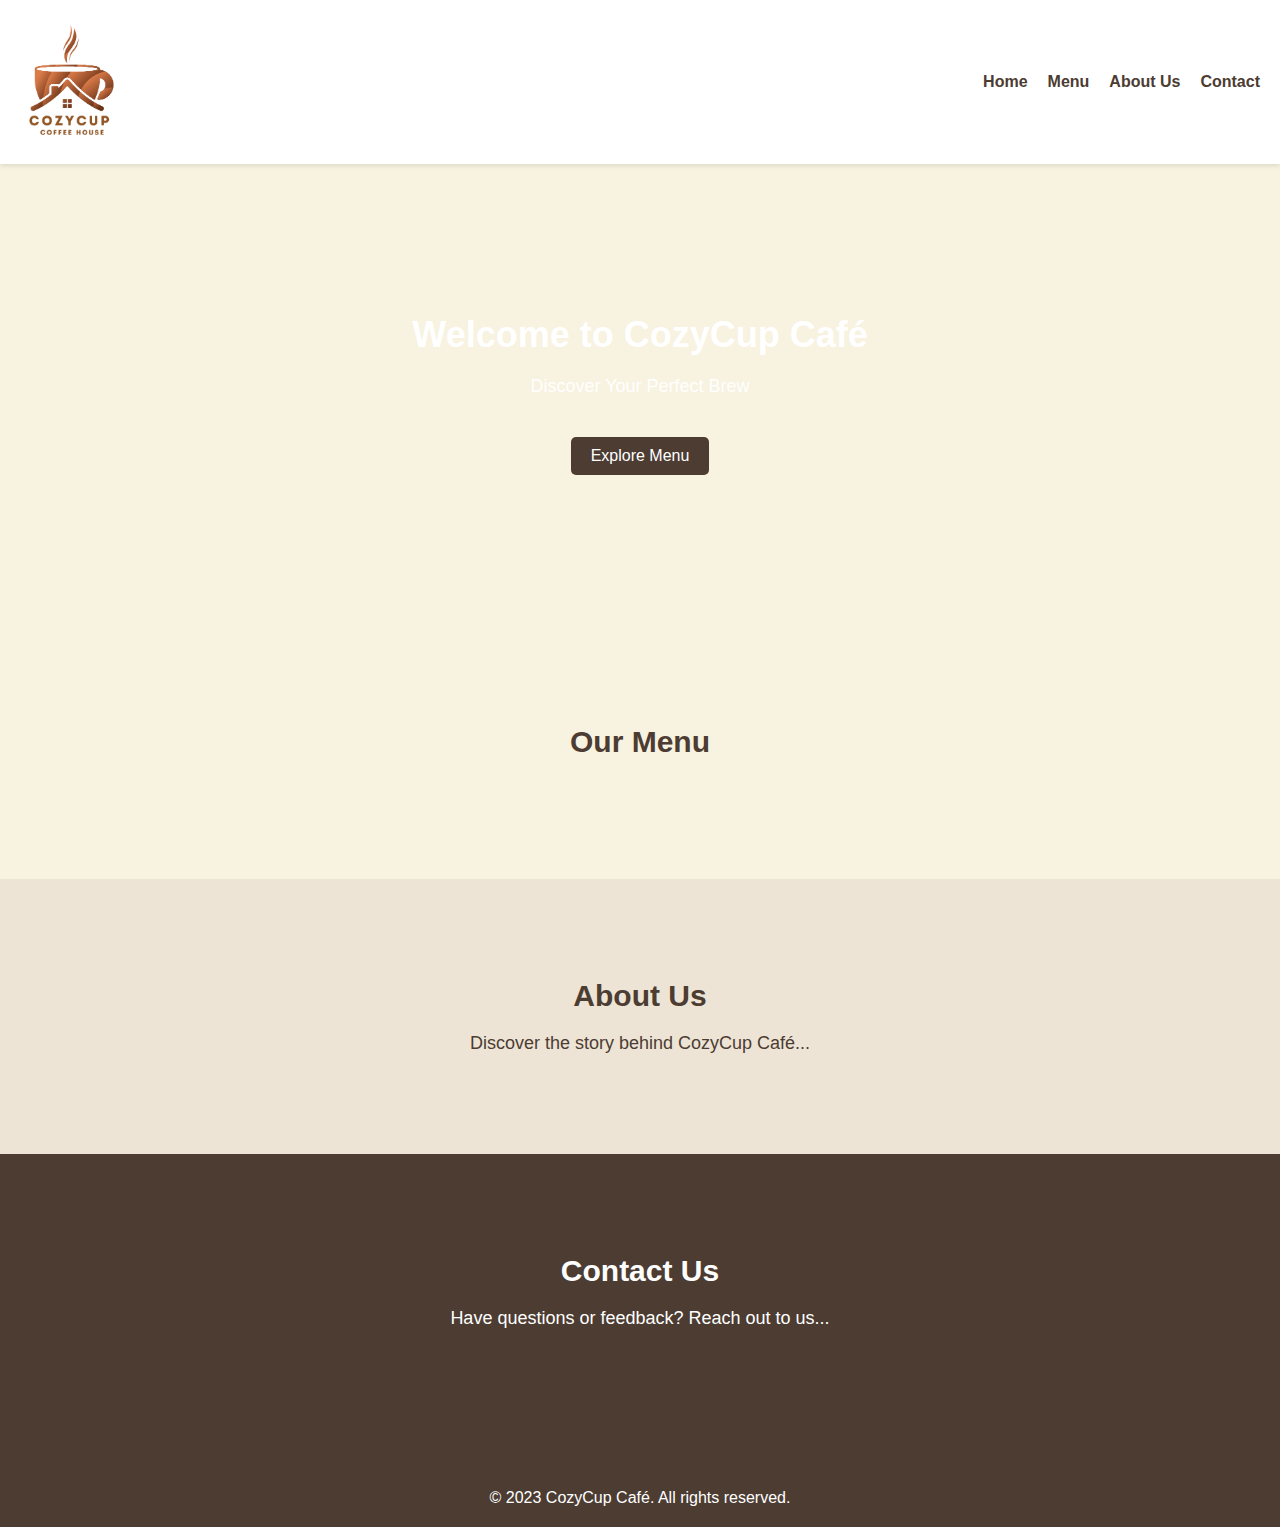
==== index.html @ 8c945443 "." ====
<!DOCTYPE html>
<html lang="en">
<head>
    <meta charset="UTF-8">
    <meta name="viewport" content="width=device-width, initial-scale=1.0">
    <link rel="stylesheet" href="css/styles.css">
    <title>CozyCup Café</title>
</head>
<body>
    <header>
        <nav>
            <div class="logo">
                <img src="img/logo.png" alt="CozyCup Café Logo">
            </div>
            <ul>
                <li><a href="#home">Home</a></li>
                <li><a href="#menu">Menu</a></li>
                <li><a href="#about">About Us</a></li>
                <li><a href="#contact">Contact</a></li>
            </ul>
        </nav>
    </header>

    <section id="home" class="hero">
        <h1>Welcome to CozyCup Café</h1>
        <p>Discover Your Perfect Brew</p>
        <a href="#menu" class="cta-button">Explore Menu</a>
    </section>

    <section id="menu" class="menu">
        <h2>Our Menu</h2>
        <!-- Add menu items here -->
    </section>

    <section id="about" class="about">
        <h2>About Us</h2>
        <p>Discover the story behind CozyCup Café...</p>
    </section>

    <section id="contact" class="contact">
        <h2>Contact Us</h2>
        <p>Have questions or feedback? Reach out to us...</p>
    </section>

    <footer>
        <p>&copy; 2023 CozyCup Café. All rights reserved.</p>
    </footer>
</body>
</html>
---- css/styles.css ----
/* Reset some default styles */
body, h1, h2, h3, p, ul, li {
    margin: 0;
    padding: 0;
}

body {
    font-family: Arial, sans-serif;
    background-color: #f8f2e0;
    color: #4c3c32;
}

header {
    background-color: #fff;
    box-shadow: 0 2px 5px rgba(0, 0, 0, 0.1);
    padding: 20px;
}

nav {
    display: flex;
    justify-content: space-between;
    align-items: center;
}

.logo img {
    max-width: 100px;
}

nav ul {
    list-style: none;
    display: flex;
    gap: 20px;
}

nav a {
    text-decoration: none;
    color: #4c3c32;
    font-weight: bold;
    transition: color 0.3s;
}

nav a:hover {
    color: #7e685b;
}

.hero {
    text-align: center;
    padding: 150px 0;
    background-image: url('hero-bg.jpg');
    background-size: cover;
    color: white;
}

.hero h1 {
    font-size: 36px;
    margin-bottom: 20px;
}

.hero p {
    font-size: 18px;
    margin-bottom: 40px;
}

.cta-button {
    display: inline-block;
    padding: 10px 20px;
    background-color: #4c3c32;
    color: white;
    text-decoration: none;
    border-radius: 5px;
}

.cta-button:hover {
    background-color: #7e685b;
}

.menu {
    padding: 100px 0;
    text-align: center;
}

.menu h2 {
    font-size: 30px;
    margin-bottom: 20px;
}

.about {
    padding: 100px 0;
    text-align: center;
    background-color: #ede4d6;
}

.about h2 {
    font-size: 30px;
    margin-bottom: 20px;
}

.about p {
    font-size: 18px;
    max-width: 800px;
    margin: 0 auto;
}

.contact {
    padding: 100px 0;
    text-align: center;
    background-color: #4c3c32;
    color: white;
}

.contact h2 {
    font-size: 30px;
    margin-bottom: 20px;
}

.contact p {
    font-size: 18px;
    margin-bottom: 40px;
}

footer {
    background-color: #4c3c32;
    color: white;
    text-align: center;
    padding: 20px 0;
}
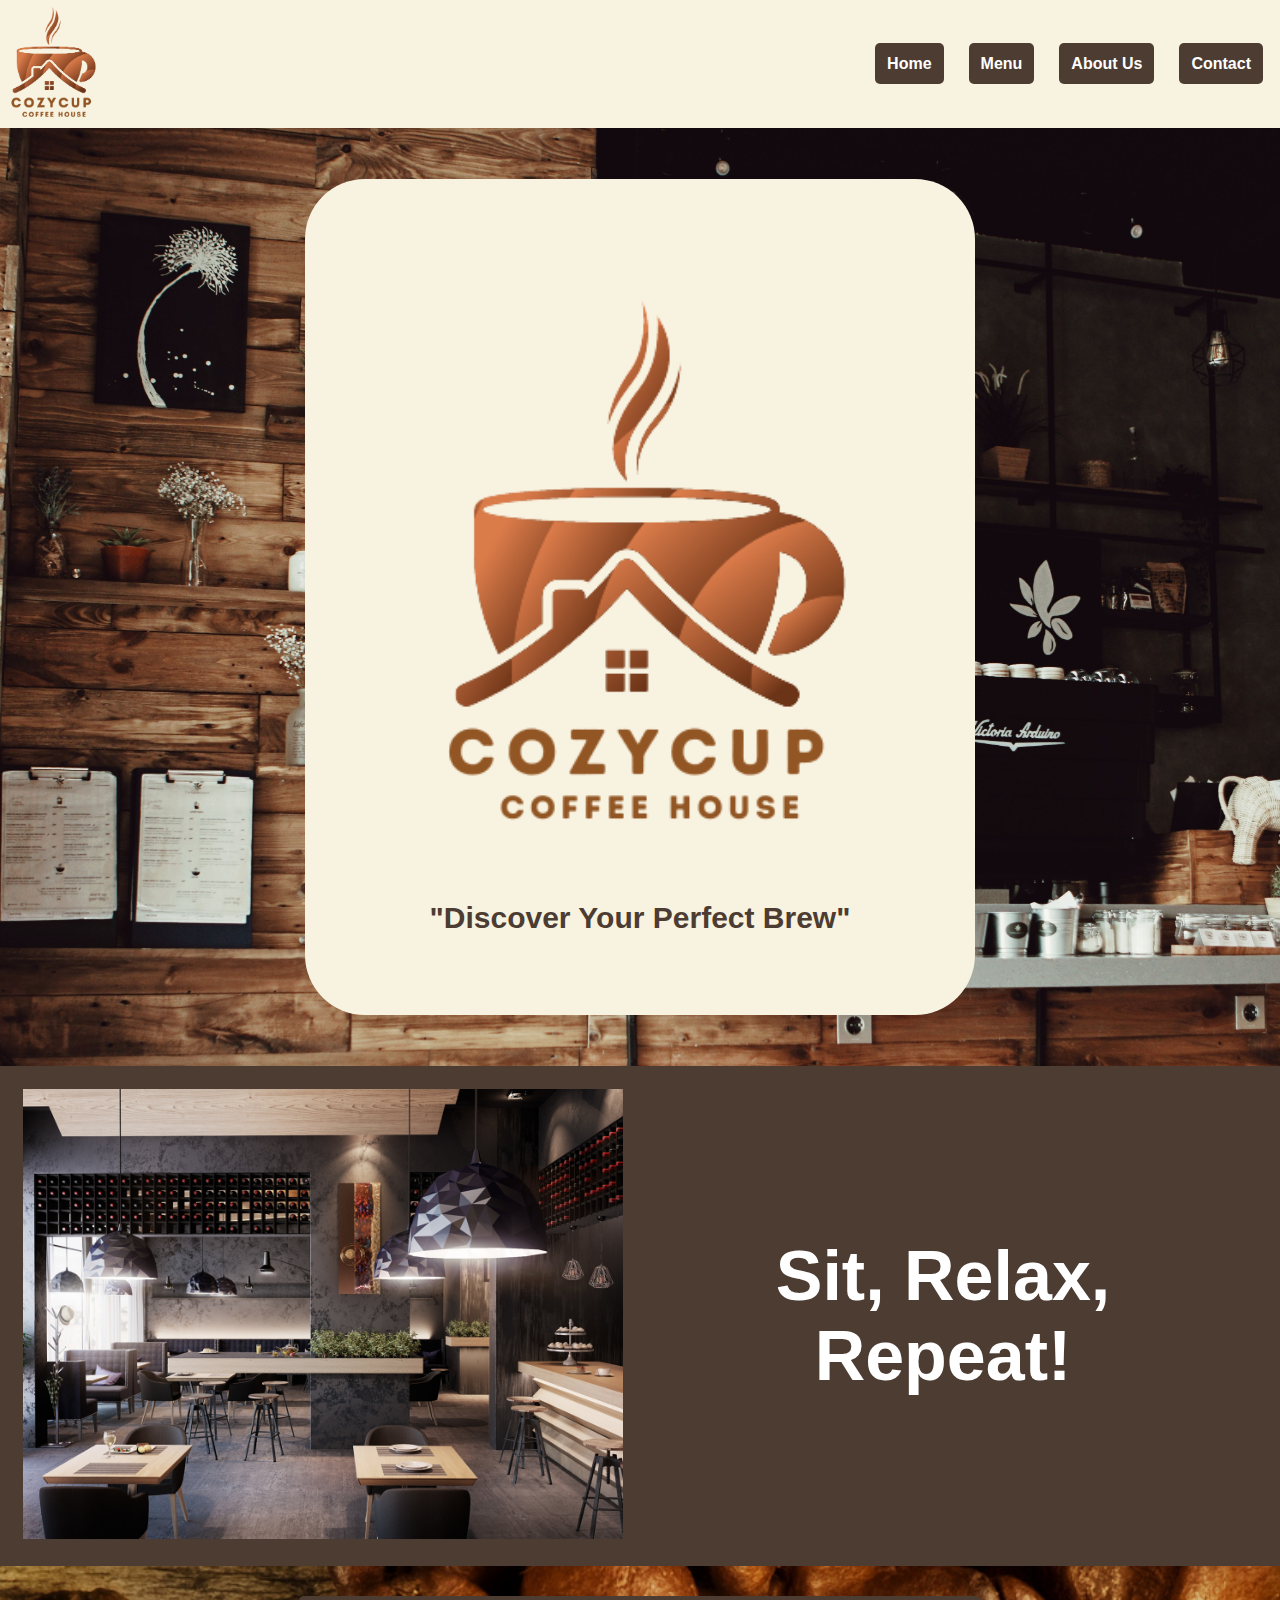
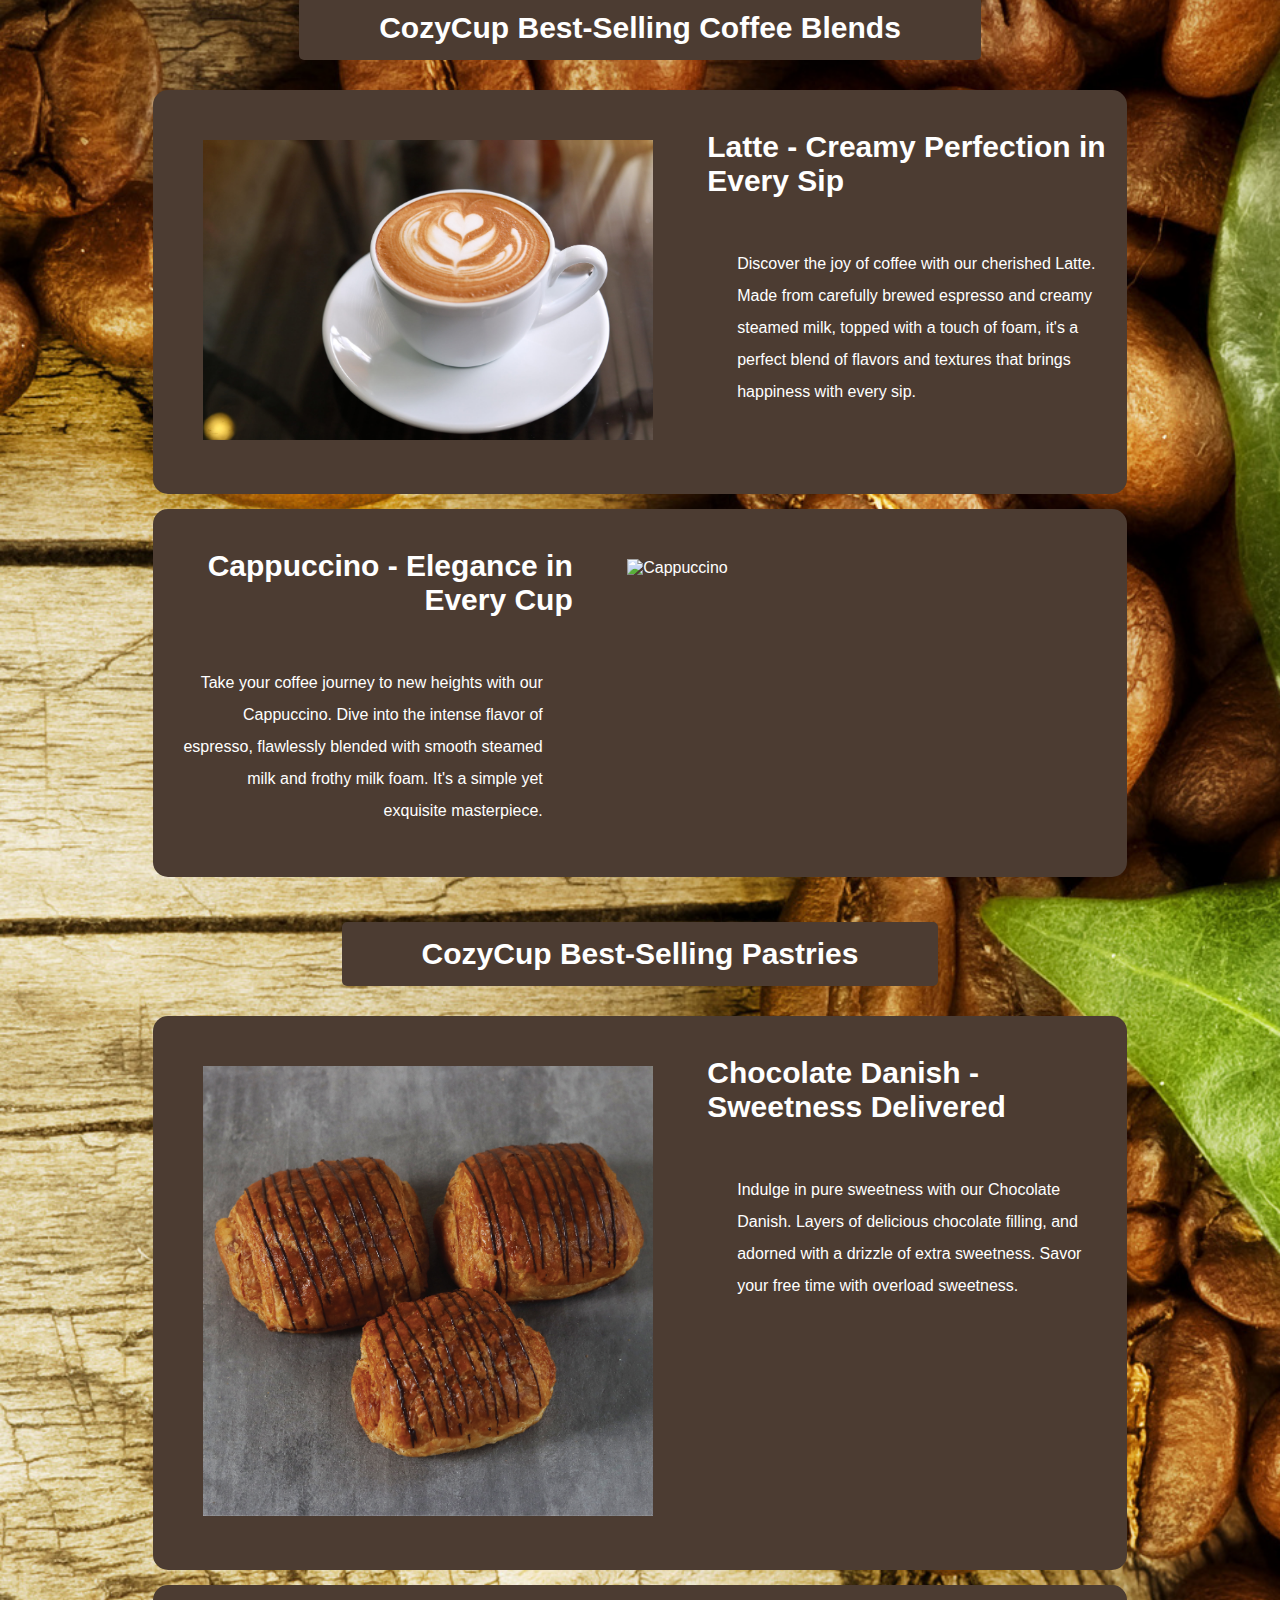
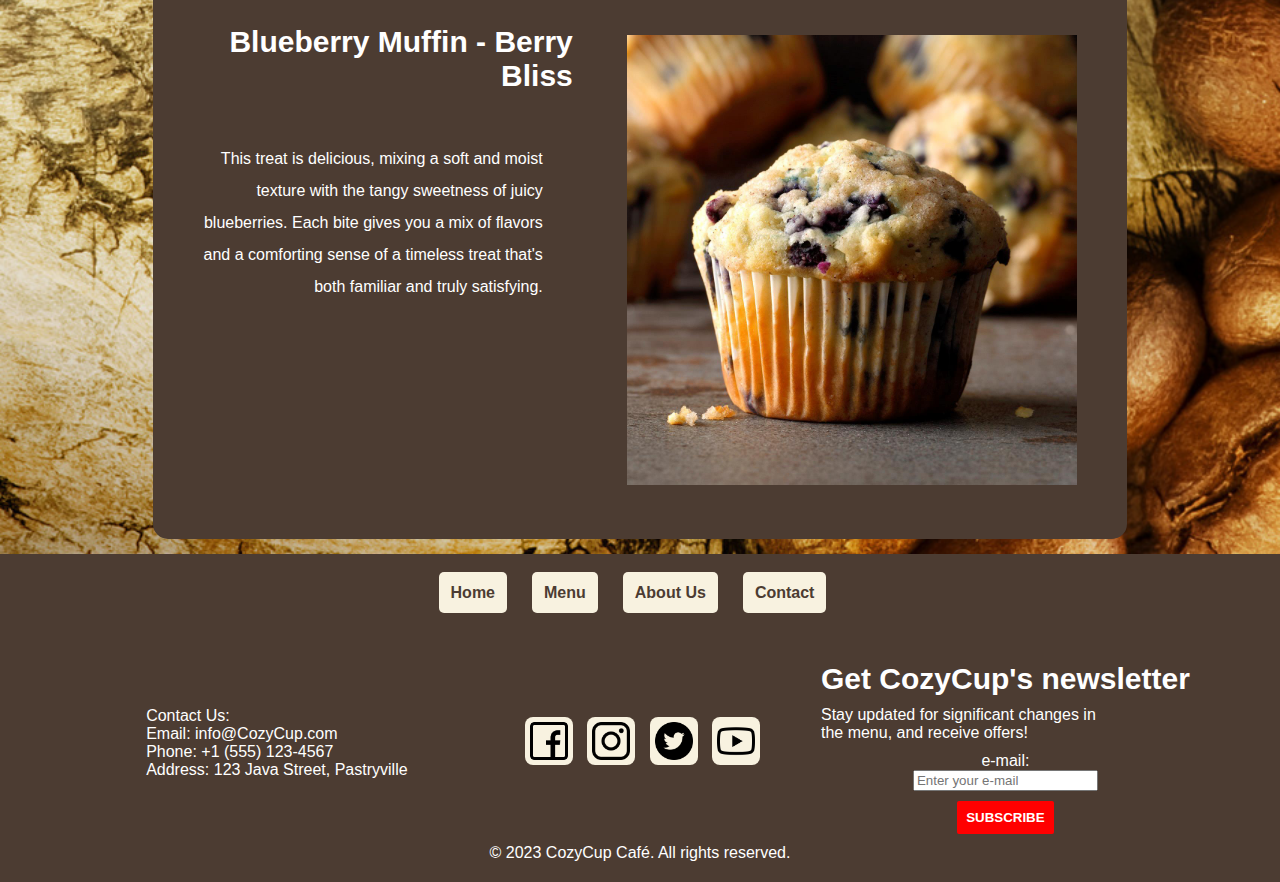
==== commit 18e45e72: "Added home, menu, some pngs,  and pages folder" ====
--- a/index.html
+++ b/index.html
@@ -14,36 +14,181 @@
             </div>
             <ul>
                 <li><a href="#home">Home</a></li>
-                <li><a href="#menu">Menu</a></li>
+                <li><a href="pages/menu.html">Menu</a></li>
                 <li><a href="#about">About Us</a></li>
                 <li><a href="#contact">Contact</a></li>
             </ul>
         </nav>
     </header>
 
-    <section id="home" class="hero">
-        <h1>Welcome to CozyCup Café</h1>
-        <p>Discover Your Perfect Brew</p>
-        <a href="#menu" class="cta-button">Explore Menu</a>
+    <section id="home" class="section-menu">
+        <div class="main-menu">
+            <h1><img src="img/logo.png" alt="CozyCup Café Logo" class="home-logo"></h1>
+            <p class="p1">"Discover Your Perfect Brew"</p>
+        </div>
     </section>
-
-    <section id="menu" class="menu">
-        <h2>Our Menu</h2>
-        <!-- Add menu items here -->
-    </section>
-
-    <section id="about" class="about">
-        <h2>About Us</h2>
-        <p>Discover the story behind CozyCup Café...</p>
-    </section>
-
-    <section id="contact" class="contact">
-        <h2>Contact Us</h2>
-        <p>Have questions or feedback? Reach out to us...</p>
-    </section>
+    <div class="between">
+        <p>
+            <img src="img/interior.jpeg" alt="interior" class="interior">
+        </p>
+        <p class="tagline">Sit, Relax, Repeat!</p>
+        <!--might add subheader-->
+    </div>
+    <div class="items-bg">
+        <div>
+            <h2>
+                <p>CozyCup Best-Selling Coffee Blends</p>
+            </h2>
+        </div>
+        <div class="main-items">
+            
+            <div class="item-frame">
+                <div class="lattepic">
+                    <img src="img/latte.jpeg" alt="latte" >
+                </div>
+                <div class="item-info">
+                    <div class="item-title">
+                        <p>Latte - Creamy Perfection in Every Sip</p>
+                    </div>
+                    <div class="item-desc">
+                        <p>
+                            Discover the joy of coffee with our cherished Latte. 
+                            Made from carefully brewed espresso and creamy steamed milk, 
+                            topped with a touch of foam, it's a perfect blend of flavors and 
+                            textures that brings happiness with every sip.
+                        </p>
+                    </div>
+                </div>
+            </div>
+        </div>
+    
+        <div class="main-items">
+            
+            <div class="item-frame">
+                
+                <div class="item-info">
+                    <div class="item-title2">
+                        <p>Cappuccino - Elegance in Every Cup</p>
+                    </div>
+                    <div class="item-desc2">
+                        <p>
+                            Take your coffee journey to new heights with our Cappuccino. 
+                            Dive into the intense flavor of espresso, 
+                            flawlessly blended with smooth steamed milk and frothy milk foam. 
+                            It's a simple yet exquisite masterpiece.
+                        </p>
+                    </div>
+                </div>
+                <div class="lattepic">
+                    <img src="img/Cappuccino.jpeg" alt="Cappuccino" >
+                </div>
+            </div>
+        </div>
+    
+        <div>
+            <h2>
+                <p>CozyCup Best-Selling Pastries</p>
+            </h2>
+        </div>
+    
+        <div class="main-items">
+            
+            <div class="item-frame">
+                <div class="lattepic">
+                    <img src="img/chocolate-danish.jpeg" alt="chocolate-danish" >
+                </div>
+                <div class="item-info">
+                    <div class="item-title">
+                        <p>Chocolate Danish - Sweetness Delivered</p>
+                    </div>
+                    <div class="item-desc">
+                        <p>
+                            Indulge in pure sweetness with our Chocolate Danish.
+                            Layers of delicious chocolate
+                            filling, and adorned with a drizzle of extra sweetness.
+                            Savor your free time with overload sweetness.
+                        </p>
+                    </div>
+                </div>
+            </div>
+        </div>
+    
+        <div class="main-items">
+            
+            <div class="item-frame">
+                
+                <div class="item-info">
+                    <div class="item-title2">
+                        <p>Blueberry Muffin - Berry Bliss</p>
+                    </div>
+                    <div class="item-desc2">
+                        <p>
+                            This treat is delicious, mixing a soft and moist texture with the tangy 
+                            sweetness of juicy blueberries. Each bite gives you a mix of flavors 
+                            and a comforting sense of a timeless treat that's both familiar and 
+                            truly satisfying.
+                        </p>
+                    </div>
+                </div>
+                <div class="lattepic">
+                    <img src="img/blueberry-muffin.jpeg" alt="blueberry-muffin" >
+                </div>
+            </div>
+        </div>
+    
+        <div class="discover-out"> <!--duct tape for footer and item-menu lol-->
+        </div>
+    </div>
+    
+    <!--https://www.nicepng.com/png/detail/436-4367879_pop-up-form-email-newsletter-sign-up-subscribe.png-->
 
     <footer>
+        <ul class="footer-nav">
+            <li><a href="#home">Home</a></li>
+            <li><a href="pages/menu.html">Menu</a></li>
+            <li><a href="#about">About Us</a></li>
+            <li><a href="#contact">Contact</a></li>
+        </ul>
+        <div class="footer-details">
+            
+            <div class="social-info">
+                <p>Contact Us:</p>
+                <p>Email: info@CozyCup.com</p>
+                <p>Phone: +1 (555) 123-4567</p>
+                <p>Address: 123 Java Street, Pastryville</p>
+            </div>
+            <div class="social-icons">
+                <a href="https://www.facebook.com" target="_blank">
+                    <img src="img/facebook.png" alt="social-icon">
+                </a>
+                <a href="https://www.instagram.com" target="_blank">
+                    <img src="img/instagram.png" alt="social-icon">
+                </a>
+                <a href="https://www.twitter.com" target="_blank">
+                    <img src="img/twitter.png" alt="social-icon">
+                </a>
+                <a href="https://www.youtube.com" target="_blank">
+                    <img src="img/youtube.png" alt="social-icon">
+                </a>
+            </div>
+            <div class="social-form">
+                <div class="social-title">
+                    <p>Get CozyCup's newsletter</p>
+                </div>
+                <div class="social-desc">
+                    <p>Stay updated for significant changes in the menu, and receive offers!</p>
+                </div>
+                <div class="social-email">
+                    <p>e-mail:</p>
+                    <input type="email" name="email" placeholder="Enter your e-mail">
+                </div>
+                <div class="social-button">
+                    <button>SUBSCRIBE</button>
+                </div>
+            </div>
+        </div>
         <p>&copy; 2023 CozyCup Café. All rights reserved.</p>
     </footer>
+    
 </body>
 </html>
--- a/css/styles.css
+++ b/css/styles.css
@@ -4,6 +4,7 @@
     padding: 0;
 }
 
+/* ---Overalls--- */
 body {
     font-family: Arial, sans-serif;
     background-color: #f8f2e0;
@@ -11,11 +12,13 @@
 }
 
 header {
-    background-color: #fff;
+    background-color: #f8f2e0;
     box-shadow: 0 2px 5px rgba(0, 0, 0, 0.1);
-    padding: 20px;
-}
-
+    padding: 2px;
+}
+/* ---Overalls--- */
+
+/* ---Main-Header--- */
 nav {
     display: flex;
     justify-content: space-between;
@@ -29,94 +32,204 @@
 nav ul {
     list-style: none;
     display: flex;
-    gap: 20px;
+    gap: 10px;
 }
 
 nav a {
     text-decoration: none;
-    color: #4c3c32;
-    font-weight: bold;
-    transition: color 0.3s;
+    color: white;
+    font-weight: bold;
+    transition: opacity 0.15s;
+    padding: 12px;
+    background-color: #4c3c32;
+    border-radius: 5px;
+    margin-right: 15px;
 }
 
 nav a:hover {
-    color: #7e685b;
-}
-
-.hero {
-    text-align: center;
-    padding: 150px 0;
-    background-image: url('hero-bg.jpg');
-    background-size: cover;
-    color: white;
-}
-
-.hero h1 {
+    opacity: 0.9;
+}
+
+nav a:active{
+    opacity: 0.5;
+}
+/* ---Main-Header--- */
+
+/* ---Main-Menu--- */
+.section-menu{
+    background-image: url('../img/main-menu.jpeg');
+    background-size: cover;
+    background-repeat: no-repeat;
+    background-position: center center;
+    background-size: cover;
+    padding: 1px;
+    display: flex;
+    justify-content: center;
+}
+
+.main-menu{
+    display: inline-block;
+    padding: 50px;
+    margin: 50px;
+    background-color: #f8f2e0;
+    border-radius: 60px;
+    
+}
+
+.home-logo {
+    display: inline-block;
     font-size: 36px;
-    margin-bottom: 20px;
-}
-
-.hero p {
-    font-size: 18px;
-    margin-bottom: 40px;
-}
-
-.cta-button {
-    display: inline-block;
-    padding: 10px 20px;
-    background-color: #4c3c32;
-    color: white;
+    color: #4c3c32;
+    width: 470px;
+    height: auto;
+    padding: 50px;
+}
+
+.p1 {
+    font-weight: bold;
+    font-size: 30px;
+    color: #4c3c32;
+    text-align: center;
+    padding-bottom: 30px;
+}
+/* ---Main-Menu--- */
+
+/* ---Menu-between--- */
+.between{
+    display: flex;
+    padding: 20px;
+    box-shadow: 0 2px 5px rgba(0, 0, 0, 0.1);
+    background-color: #4c3c32;
+    justify-content: center;
+    align-items: center;
+}
+.interior{
+    width: 600px;
+    height: auto;
+    border-style: solid;
+    border-color: #4c3c32;
+}
+
+.tagline{
+    text-align: center;
+    font-weight: bold;
+    font-size: 70px;
+    color: white;
+    margin: 100px;
+}
+/* ---Menu-between--- */
+
+/* ---popular-items--- */
+.items-bg{
+    background-image: url('../img/items-bg.jpeg');
+    background-size: cover;
+    background-repeat: no-repeat;
+    background-position: center center;
+    background-size: cover;
+}
+.main-items{
+    display: flex;
+    justify-content: center;
+    align-items: center;
+    margin-bottom: 15px;
+}
+h2{
+    text-align: center;
+    font-size: 30px;
+    padding: 30px;
+}
+h2 p{
+    display: inline-block;
+    color: white;
+    background-color: #4c3c32;
+    border-radius: 5px;
+    padding: 15px 80px;
+}
+
+.item-frame{
+    display: inline-block;
+    background-color: #4c3c32;
+    border-radius: 15px;
+    color: white;
+}
+.lattepic{
+    display: inline-block;
+    width: 450px;
+    margin: 50px;
+}
+.lattepic img{
+    width: 100%;
+}
+.item-info{
+    display: inline-block;
+    width: 420px;
+    vertical-align: top;
+}
+
+.item-title{
+    font-weight: bold;
+    font-size: 30px;
+    margin: 40px 0px;
+    
+}
+.item-desc{
+    margin: 50px 30px;
+    line-height: 2;
+}
+
+.item-title2{
+    font-weight: bold;
+    font-size: 30px;
+    margin: 40px 0px;
+    text-align: right;
+}
+.item-desc2{
+    margin: 50px 30px;
+    line-height: 2;
+    text-align: right;
+}
+/* ---popular-items--- */
+
+/* ---discover--- */
+.discover-in{
+    display: flex;
+    justify-content: center;
+    align-items: center;
+    margin: 20px;
+    padding: 20px;
+    background-color: #4c3c32;
+    color: white;
+    border-radius: 5px;
+}
+.discover-out{
+    display: flex;
+    justify-content: center;
+}
+.discover-text{
+    font-weight: bold;
+    margin: 2px;
+    font-size: 30px;
+}
+
+.discover-button {
+    padding: 10px;
+    color: #4c3c32;
     text-decoration: none;
     border-radius: 5px;
-}
-
-.cta-button:hover {
-    background-color: #7e685b;
-}
-
-.menu {
-    padding: 100px 0;
-    text-align: center;
-}
-
-.menu h2 {
-    font-size: 30px;
-    margin-bottom: 20px;
-}
-
-.about {
-    padding: 100px 0;
-    text-align: center;
-    background-color: #ede4d6;
-}
-
-.about h2 {
-    font-size: 30px;
-    margin-bottom: 20px;
-}
-
-.about p {
-    font-size: 18px;
-    max-width: 800px;
-    margin: 0 auto;
-}
-
-.contact {
-    padding: 100px 0;
-    text-align: center;
-    background-color: #4c3c32;
-    color: white;
-}
-
-.contact h2 {
-    font-size: 30px;
-    margin-bottom: 20px;
-}
-
-.contact p {
-    font-size: 18px;
-    margin-bottom: 40px;
-}
+    transition: opacity 0.15s;
+    background-color: #f8f2e0;
+}
+
+
+
+.discover-button:hover {
+    opacity: 0.8;
+}
+.discover-button:active{
+    opacity: 0.5;
+}
+
+/* ---discover--- */
 
 footer {
     background-color: #4c3c32;
@@ -124,3 +237,139 @@
     text-align: center;
     padding: 20px 0;
 }
+
+.footer-nav{
+    list-style: none;
+    display: flex;
+    gap: 10px;
+    justify-content: center;
+    padding: 10px;
+    margin-bottom: 30px;
+}
+.footer-nav a {
+    text-decoration: none;
+    color: #4c3c32;
+    font-weight: bold;
+    transition: opacity 0.15s;
+    padding: 12px;
+    background-color: #f8f2e0;
+    border-radius: 5px;
+    margin-right: 15px;
+}
+
+.footer-details{
+    display: flex;
+    align-items: center;
+    justify-content: center;
+
+}
+.social-info{
+    text-align: left;
+    margin: 0px 56px;
+}
+.social-icons{
+    justify-content: center;
+    margin: 0px 56px;
+}
+.social-icons a{
+    text-decoration: none;
+}
+.social-icons img{
+    margin: 5px;
+    background-color: #f8f2e0;
+    padding: 5px;
+    height: auto;
+    width: 38px;
+    border-radius: 8px;
+    transition: opacity 0.15s;
+}
+.social-icons img:hover{
+    opacity: 0.8;
+}
+.social-icons img:active{
+    opacity: 0.5;
+}
+.social-form{
+    margin: 10px 0px;
+}
+
+.social-title{
+    margin: 10px 0px;
+    font-size: 30px;
+    font-weight: bold;
+}
+.social-desc{
+    margin: 10px 0px;
+    width: 300px;
+    text-align: left;
+}
+.social-email{
+    margin: 10px 0px;
+}
+.social-button button{
+    background-color: red;
+    border-style: none;
+    color: white;
+    padding: 9px;
+    font-weight: bold;
+    border-radius: 2px;
+    transition: opacity 0.13s;
+}
+.social-button button:hover{
+    opacity: 0.8;
+}
+.social-button button:active{
+    opacity: 0.5;
+}
+
+
+/* --> menu.html STYLES <--*/
+
+.menu-page-bg{
+    background-image: url('../img/main-menu.jpeg');
+    background-size: cover;
+    background-repeat: no-repeat;
+    background-position: center center;
+    background-size: cover;
+    justify-content: center;
+    display: flex;
+}
+
+.menu-page-pad{
+    color: white;
+    background-color: #4c3c32;
+    padding: 40px 0px;
+    margin: 70px 0px; /* island menu margin between footer/header */
+    border-radius: 10px;
+}
+
+.menu-page-title{
+    margin: 50px;
+    text-align: center;
+    font-weight: bold;
+    font-size: 50px;
+    background-color: #3d3028;
+    border-radius: 4px;
+    padding: 8px;
+}
+
+.menu-page-list{
+    display: flex;
+    justify-content: center;
+}
+.menu-page-item{
+    margin: 30px 50px;
+    width: 400px;
+    background-color: #3d3028;
+    padding: 30px;
+}
+
+.menu-item-title{
+    font-weight: bold;
+    font-size: 20px;
+}
+
+
+.menu-page-list p{
+    padding: 10px;
+}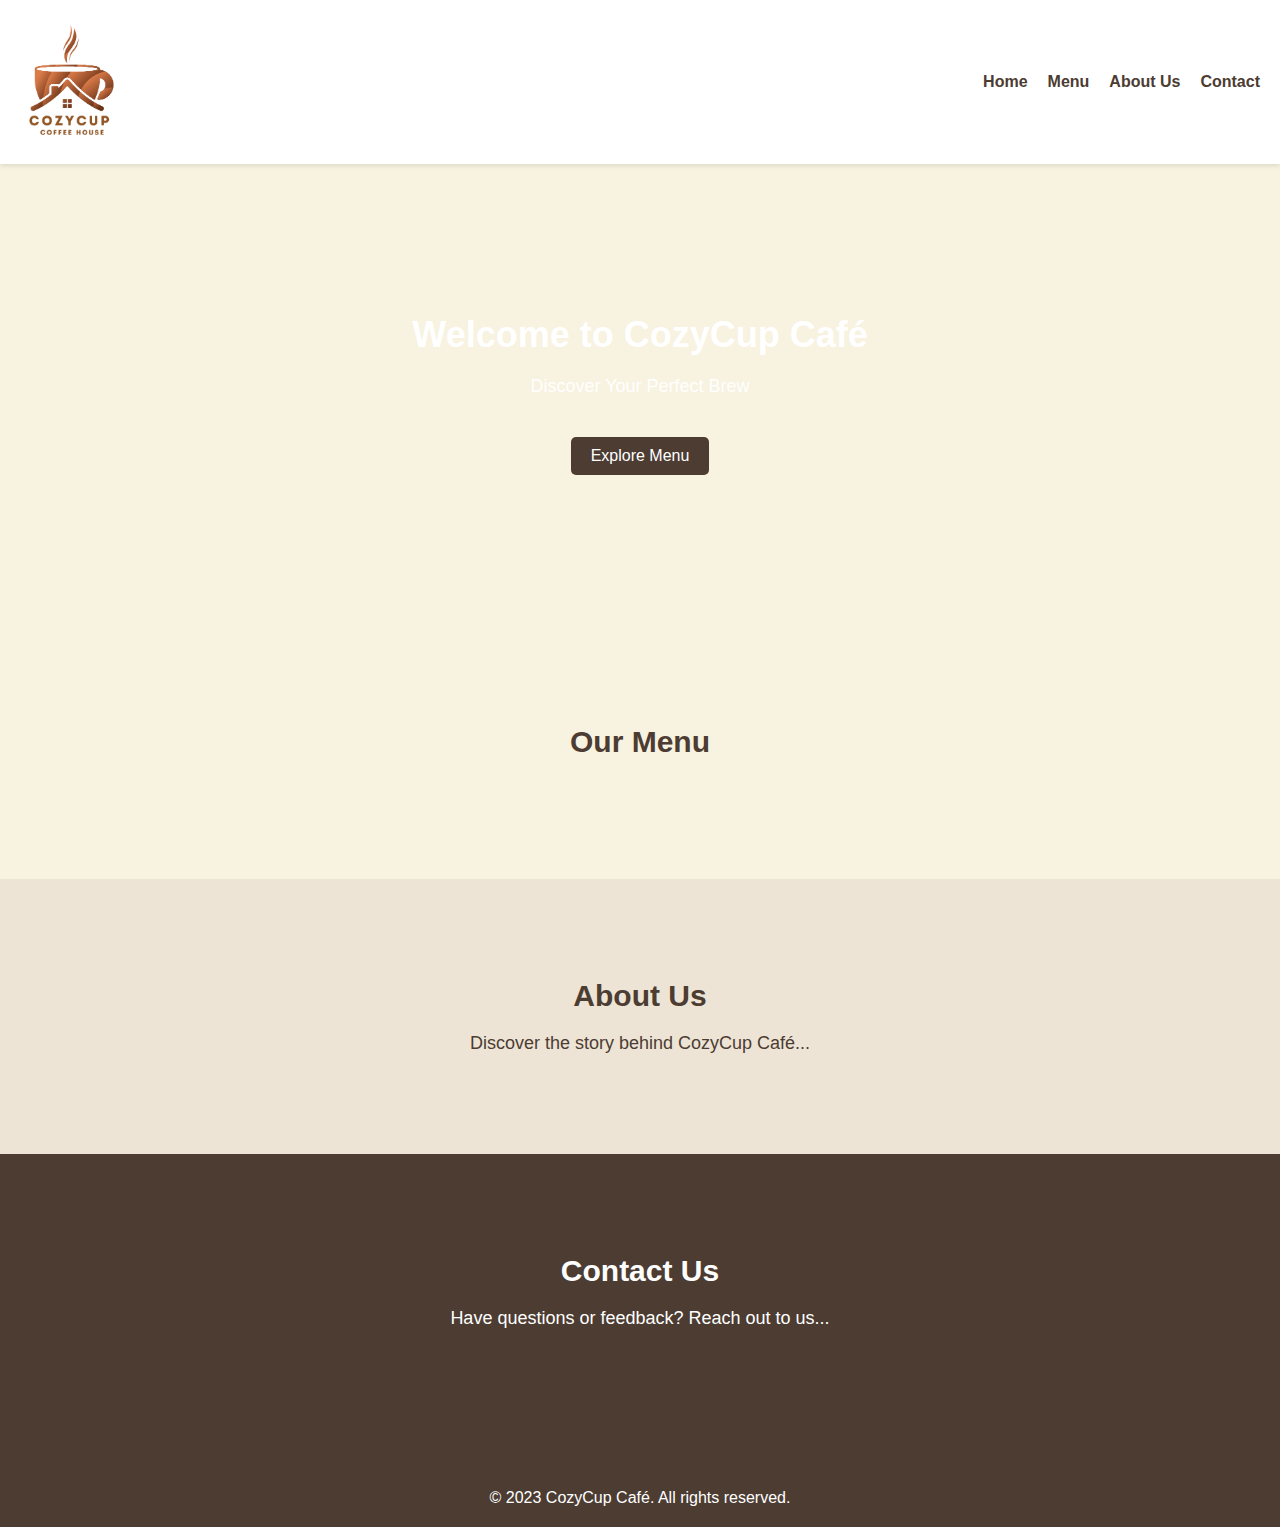
==== commit 6a1a205c: "update" ====
--- a/index.html
+++ b/index.html
@@ -14,181 +14,36 @@
             </div>
             <ul>
                 <li><a href="#home">Home</a></li>
-                <li><a href="pages/menu.html">Menu</a></li>
-                <li><a href="#about">About Us</a></li>
-                <li><a href="#contact">Contact</a></li>
+                <li><a href="#menu">Menu</a></li>
+                <li><a href="aboutus.html">About Us</a></li>
+                <li><a href="contact.html">Contact</a></li>
             </ul>
         </nav>
     </header>
 
-    <section id="home" class="section-menu">
-        <div class="main-menu">
-            <h1><img src="img/logo.png" alt="CozyCup Café Logo" class="home-logo"></h1>
-            <p class="p1">"Discover Your Perfect Brew"</p>
-        </div>
+    <section id="home" class="hero">
+        <h1>Welcome to CozyCup Café</h1>
+        <p>Discover Your Perfect Brew</p>
+        <a href="#menu" class="cta-button">Explore Menu</a>
     </section>
-    <div class="between">
-        <p>
-            <img src="img/interior.jpeg" alt="interior" class="interior">
-        </p>
-        <p class="tagline">Sit, Relax, Repeat!</p>
-        <!--might add subheader-->
-    </div>
-    <div class="items-bg">
-        <div>
-            <h2>
-                <p>CozyCup Best-Selling Coffee Blends</p>
-            </h2>
-        </div>
-        <div class="main-items">
-            
-            <div class="item-frame">
-                <div class="lattepic">
-                    <img src="img/latte.jpeg" alt="latte" >
-                </div>
-                <div class="item-info">
-                    <div class="item-title">
-                        <p>Latte - Creamy Perfection in Every Sip</p>
-                    </div>
-                    <div class="item-desc">
-                        <p>
-                            Discover the joy of coffee with our cherished Latte. 
-                            Made from carefully brewed espresso and creamy steamed milk, 
-                            topped with a touch of foam, it's a perfect blend of flavors and 
-                            textures that brings happiness with every sip.
-                        </p>
-                    </div>
-                </div>
-            </div>
-        </div>
-    
-        <div class="main-items">
-            
-            <div class="item-frame">
-                
-                <div class="item-info">
-                    <div class="item-title2">
-                        <p>Cappuccino - Elegance in Every Cup</p>
-                    </div>
-                    <div class="item-desc2">
-                        <p>
-                            Take your coffee journey to new heights with our Cappuccino. 
-                            Dive into the intense flavor of espresso, 
-                            flawlessly blended with smooth steamed milk and frothy milk foam. 
-                            It's a simple yet exquisite masterpiece.
-                        </p>
-                    </div>
-                </div>
-                <div class="lattepic">
-                    <img src="img/Cappuccino.jpeg" alt="Cappuccino" >
-                </div>
-            </div>
-        </div>
-    
-        <div>
-            <h2>
-                <p>CozyCup Best-Selling Pastries</p>
-            </h2>
-        </div>
-    
-        <div class="main-items">
-            
-            <div class="item-frame">
-                <div class="lattepic">
-                    <img src="img/chocolate-danish.jpeg" alt="chocolate-danish" >
-                </div>
-                <div class="item-info">
-                    <div class="item-title">
-                        <p>Chocolate Danish - Sweetness Delivered</p>
-                    </div>
-                    <div class="item-desc">
-                        <p>
-                            Indulge in pure sweetness with our Chocolate Danish.
-                            Layers of delicious chocolate
-                            filling, and adorned with a drizzle of extra sweetness.
-                            Savor your free time with overload sweetness.
-                        </p>
-                    </div>
-                </div>
-            </div>
-        </div>
-    
-        <div class="main-items">
-            
-            <div class="item-frame">
-                
-                <div class="item-info">
-                    <div class="item-title2">
-                        <p>Blueberry Muffin - Berry Bliss</p>
-                    </div>
-                    <div class="item-desc2">
-                        <p>
-                            This treat is delicious, mixing a soft and moist texture with the tangy 
-                            sweetness of juicy blueberries. Each bite gives you a mix of flavors 
-                            and a comforting sense of a timeless treat that's both familiar and 
-                            truly satisfying.
-                        </p>
-                    </div>
-                </div>
-                <div class="lattepic">
-                    <img src="img/blueberry-muffin.jpeg" alt="blueberry-muffin" >
-                </div>
-            </div>
-        </div>
-    
-        <div class="discover-out"> <!--duct tape for footer and item-menu lol-->
-        </div>
-    </div>
-    
-    <!--https://www.nicepng.com/png/detail/436-4367879_pop-up-form-email-newsletter-sign-up-subscribe.png-->
+
+    <section id="menu" class="menu">
+        <h2>Our Menu</h2>
+        <!-- Add menu items here -->
+    </section>
+
+    <section id="about" class="about">
+        <h2>About Us</h2>
+        <p>Discover the story behind CozyCup Café...</p>
+    </section>
+
+    <section id="contact" class="contact">
+        <h2>Contact Us</h2>
+        <p>Have questions or feedback? Reach out to us...</p>
+    </section>
 
     <footer>
-        <ul class="footer-nav">
-            <li><a href="#home">Home</a></li>
-            <li><a href="pages/menu.html">Menu</a></li>
-            <li><a href="#about">About Us</a></li>
-            <li><a href="#contact">Contact</a></li>
-        </ul>
-        <div class="footer-details">
-            
-            <div class="social-info">
-                <p>Contact Us:</p>
-                <p>Email: info@CozyCup.com</p>
-                <p>Phone: +1 (555) 123-4567</p>
-                <p>Address: 123 Java Street, Pastryville</p>
-            </div>
-            <div class="social-icons">
-                <a href="https://www.facebook.com" target="_blank">
-                    <img src="img/facebook.png" alt="social-icon">
-                </a>
-                <a href="https://www.instagram.com" target="_blank">
-                    <img src="img/instagram.png" alt="social-icon">
-                </a>
-                <a href="https://www.twitter.com" target="_blank">
-                    <img src="img/twitter.png" alt="social-icon">
-                </a>
-                <a href="https://www.youtube.com" target="_blank">
-                    <img src="img/youtube.png" alt="social-icon">
-                </a>
-            </div>
-            <div class="social-form">
-                <div class="social-title">
-                    <p>Get CozyCup's newsletter</p>
-                </div>
-                <div class="social-desc">
-                    <p>Stay updated for significant changes in the menu, and receive offers!</p>
-                </div>
-                <div class="social-email">
-                    <p>e-mail:</p>
-                    <input type="email" name="email" placeholder="Enter your e-mail">
-                </div>
-                <div class="social-button">
-                    <button>SUBSCRIBE</button>
-                </div>
-            </div>
-        </div>
         <p>&copy; 2023 CozyCup Café. All rights reserved.</p>
     </footer>
-    
 </body>
 </html>
--- a/css/styles.css
+++ b/css/styles.css
@@ -4,7 +4,6 @@
     padding: 0;
 }
 
-/* ---Overalls--- */
 body {
     font-family: Arial, sans-serif;
     background-color: #f8f2e0;
@@ -12,13 +11,11 @@
 }
 
 header {
-    background-color: #f8f2e0;
+    background-color: #fff;
     box-shadow: 0 2px 5px rgba(0, 0, 0, 0.1);
-    padding: 2px;
-}
-/* ---Overalls--- */
-
-/* ---Main-Header--- */
+    padding: 20px;
+}
+
 nav {
     display: flex;
     justify-content: space-between;
@@ -32,204 +29,94 @@
 nav ul {
     list-style: none;
     display: flex;
-    gap: 10px;
+    gap: 20px;
 }
 
 nav a {
     text-decoration: none;
-    color: white;
+    color: #4c3c32;
     font-weight: bold;
-    transition: opacity 0.15s;
-    padding: 12px;
-    background-color: #4c3c32;
-    border-radius: 5px;
-    margin-right: 15px;
+    transition: color 0.3s;
 }
 
 nav a:hover {
-    opacity: 0.9;
-}
-
-nav a:active{
-    opacity: 0.5;
-}
-/* ---Main-Header--- */
-
-/* ---Main-Menu--- */
-.section-menu{
-    background-image: url('../img/main-menu.jpeg');
+    color: #7e685b;
+}
+
+.hero {
+    text-align: center;
+    padding: 150px 0;
+    background-image: url('hero-bg.jpg');
     background-size: cover;
-    background-repeat: no-repeat;
-    background-position: center center;
-    background-size: cover;
-    padding: 1px;
-    display: flex;
-    justify-content: center;
-}
-
-.main-menu{
+    color: white;
+}
+
+.hero h1 {
+    font-size: 36px;
+    margin-bottom: 20px;
+}
+
+.hero p {
+    font-size: 18px;
+    margin-bottom: 40px;
+}
+
+.cta-button {
     display: inline-block;
-    padding: 50px;
-    margin: 50px;
-    background-color: #f8f2e0;
-    border-radius: 60px;
-    
-}
-
-.home-logo {
-    display: inline-block;
-    font-size: 36px;
-    color: #4c3c32;
-    width: 470px;
-    height: auto;
-    padding: 50px;
-}
-
-.p1 {
-    font-weight: bold;
-    font-size: 30px;
-    color: #4c3c32;
-    text-align: center;
-    padding-bottom: 30px;
-}
-/* ---Main-Menu--- */
-
-/* ---Menu-between--- */
-.between{
-    display: flex;
-    padding: 20px;
-    box-shadow: 0 2px 5px rgba(0, 0, 0, 0.1);
-    background-color: #4c3c32;
-    justify-content: center;
-    align-items: center;
-}
-.interior{
-    width: 600px;
-    height: auto;
-    border-style: solid;
-    border-color: #4c3c32;
-}
-
-.tagline{
-    text-align: center;
-    font-weight: bold;
-    font-size: 70px;
-    color: white;
-    margin: 100px;
-}
-/* ---Menu-between--- */
-
-/* ---popular-items--- */
-.items-bg{
-    background-image: url('../img/items-bg.jpeg');
-    background-size: cover;
-    background-repeat: no-repeat;
-    background-position: center center;
-    background-size: cover;
-}
-.main-items{
-    display: flex;
-    justify-content: center;
-    align-items: center;
-    margin-bottom: 15px;
-}
-h2{
-    text-align: center;
-    font-size: 30px;
-    padding: 30px;
-}
-h2 p{
-    display: inline-block;
-    color: white;
-    background-color: #4c3c32;
-    border-radius: 5px;
-    padding: 15px 80px;
-}
-
-.item-frame{
-    display: inline-block;
-    background-color: #4c3c32;
-    border-radius: 15px;
-    color: white;
-}
-.lattepic{
-    display: inline-block;
-    width: 450px;
-    margin: 50px;
-}
-.lattepic img{
-    width: 100%;
-}
-.item-info{
-    display: inline-block;
-    width: 420px;
-    vertical-align: top;
-}
-
-.item-title{
-    font-weight: bold;
-    font-size: 30px;
-    margin: 40px 0px;
-    
-}
-.item-desc{
-    margin: 50px 30px;
-    line-height: 2;
-}
-
-.item-title2{
-    font-weight: bold;
-    font-size: 30px;
-    margin: 40px 0px;
-    text-align: right;
-}
-.item-desc2{
-    margin: 50px 30px;
-    line-height: 2;
-    text-align: right;
-}
-/* ---popular-items--- */
-
-/* ---discover--- */
-.discover-in{
-    display: flex;
-    justify-content: center;
-    align-items: center;
-    margin: 20px;
-    padding: 20px;
-    background-color: #4c3c32;
-    color: white;
-    border-radius: 5px;
-}
-.discover-out{
-    display: flex;
-    justify-content: center;
-}
-.discover-text{
-    font-weight: bold;
-    margin: 2px;
-    font-size: 30px;
-}
-
-.discover-button {
-    padding: 10px;
-    color: #4c3c32;
+    padding: 10px 20px;
+    background-color: #4c3c32;
+    color: white;
     text-decoration: none;
     border-radius: 5px;
-    transition: opacity 0.15s;
-    background-color: #f8f2e0;
-}
-
-
-
-.discover-button:hover {
-    opacity: 0.8;
-}
-.discover-button:active{
-    opacity: 0.5;
-}
-
-/* ---discover--- */
+}
+
+.cta-button:hover {
+    background-color: #7e685b;
+}
+
+.menu {
+    padding: 100px 0;
+    text-align: center;
+}
+
+.menu h2 {
+    font-size: 30px;
+    margin-bottom: 20px;
+}
+
+.about {
+    padding: 100px 0;
+    text-align: center;
+    background-color: #ede4d6;
+}
+
+.about h2 {
+    font-size: 30px;
+    margin-bottom: 20px;
+}
+
+.about p {
+    font-size: 18px;
+    max-width: 800px;
+    margin: 0 auto;
+}
+
+.contact {
+    padding: 100px 0;
+    text-align: center;
+    background-color: #4c3c32;
+    color: white;
+}
+
+.contact h2 {
+    font-size: 30px;
+    margin-bottom: 20px;
+}
+
+.contact p {
+    font-size: 18px;
+    margin-bottom: 40px;
+}
 
 footer {
     background-color: #4c3c32;
@@ -237,6 +124,79 @@
     text-align: center;
     padding: 20px 0;
 }
+.clearfix{
+    overflow: hidden;
+    
+}
+
+/* aboutus */
+.aboutusT{
+    font-size: 28px;
+    position: relative;
+    left: 10px;
+    top: 20px;
+    margin-bottom:20px ;
+}
+.aboutusP{
+    font-size: 24px;
+    position: relative;
+    left: 10px;
+    top: 15px;
+}
+.image1{
+    position: relative;
+    left: 50px;
+    top: 50px;
+}
+.image2{
+    position: relative;
+    left: 1000px;
+    top: -403px;
+}
+.aboutusT1{
+    font-size: 28px;
+    position: relative;
+    left: 10px;
+    top: -350px;
+    margin-bottom: 20px;
+}
+.aboutusT1P{
+    font-size: 24px;
+    position: relative;
+    left: 10px;
+    top: -350px;
+    margin-bottom: 20px;
+}
+/* Contact */
+.contactInfo{
+    margin-left: 50px;
+    margin-top: 50px;
+    margin-bottom: 50px;    
+}
+.textbox{
+    width: 300px;
+    height: 100px;
+}
+.google-map {
+    padding-bottom: 50%;
+    position: relative;
+}
+
+.google-map iframe {
+    height: 75%;
+    width: 75%;
+    left: 0;
+    top: 0;
+    position: absolute;
+    margin-left: 50px;
+}
+/* footer */
+footer {
+    background-color: #4c3c32;
+    color: white;
+    text-align: center;
+    padding: 20px 0;
+    }
 
 .footer-nav{
     list-style: none;
@@ -245,7 +205,7 @@
     justify-content: center;
     padding: 10px;
     margin-bottom: 30px;
-}
+    }
 .footer-nav a {
     text-decoration: none;
     color: #4c3c32;
@@ -255,121 +215,4 @@
     background-color: #f8f2e0;
     border-radius: 5px;
     margin-right: 15px;
-}
-
-.footer-details{
-    display: flex;
-    align-items: center;
-    justify-content: center;
-
-}
-.social-info{
-    text-align: left;
-    margin: 0px 56px;
-}
-.social-icons{
-    justify-content: center;
-    margin: 0px 56px;
-}
-.social-icons a{
-    text-decoration: none;
-}
-.social-icons img{
-    margin: 5px;
-    background-color: #f8f2e0;
-    padding: 5px;
-    height: auto;
-    width: 38px;
-    border-radius: 8px;
-    transition: opacity 0.15s;
-}
-.social-icons img:hover{
-    opacity: 0.8;
-}
-.social-icons img:active{
-    opacity: 0.5;
-}
-.social-form{
-    margin: 10px 0px;
-}
-
-.social-title{
-    margin: 10px 0px;
-    font-size: 30px;
-    font-weight: bold;
-}
-.social-desc{
-    margin: 10px 0px;
-    width: 300px;
-    text-align: left;
-}
-.social-email{
-    margin: 10px 0px;
-}
-.social-button button{
-    background-color: red;
-    border-style: none;
-    color: white;
-    padding: 9px;
-    font-weight: bold;
-    border-radius: 2px;
-    transition: opacity 0.13s;
-}
-.social-button button:hover{
-    opacity: 0.8;
-}
-.social-button button:active{
-    opacity: 0.5;
-}
-
-
-/* --> menu.html STYLES <--*/
-
-.menu-page-bg{
-    background-image: url('../img/main-menu.jpeg');
-    background-size: cover;
-    background-repeat: no-repeat;
-    background-position: center center;
-    background-size: cover;
-    justify-content: center;
-    display: flex;
-}
-
-.menu-page-pad{
-    color: white;
-    background-color: #4c3c32;
-    padding: 40px 0px;
-    margin: 70px 0px; /* island menu margin between footer/header */
-    border-radius: 10px;
-}
-
-.menu-page-title{
-    margin: 50px;
-    text-align: center;
-    font-weight: bold;
-    font-size: 50px;
-    background-color: #3d3028;
-    border-radius: 4px;
-    padding: 8px;
-}
-
-.menu-page-list{
-    display: flex;
-    justify-content: center;
-}
-.menu-page-item{
-    margin: 30px 50px;
-    width: 400px;
-    background-color: #3d3028;
-    padding: 30px;
-}
-
-.menu-item-title{
-    font-weight: bold;
-    font-size: 20px;
-}
-
-
-.menu-page-list p{
-    padding: 10px;
 }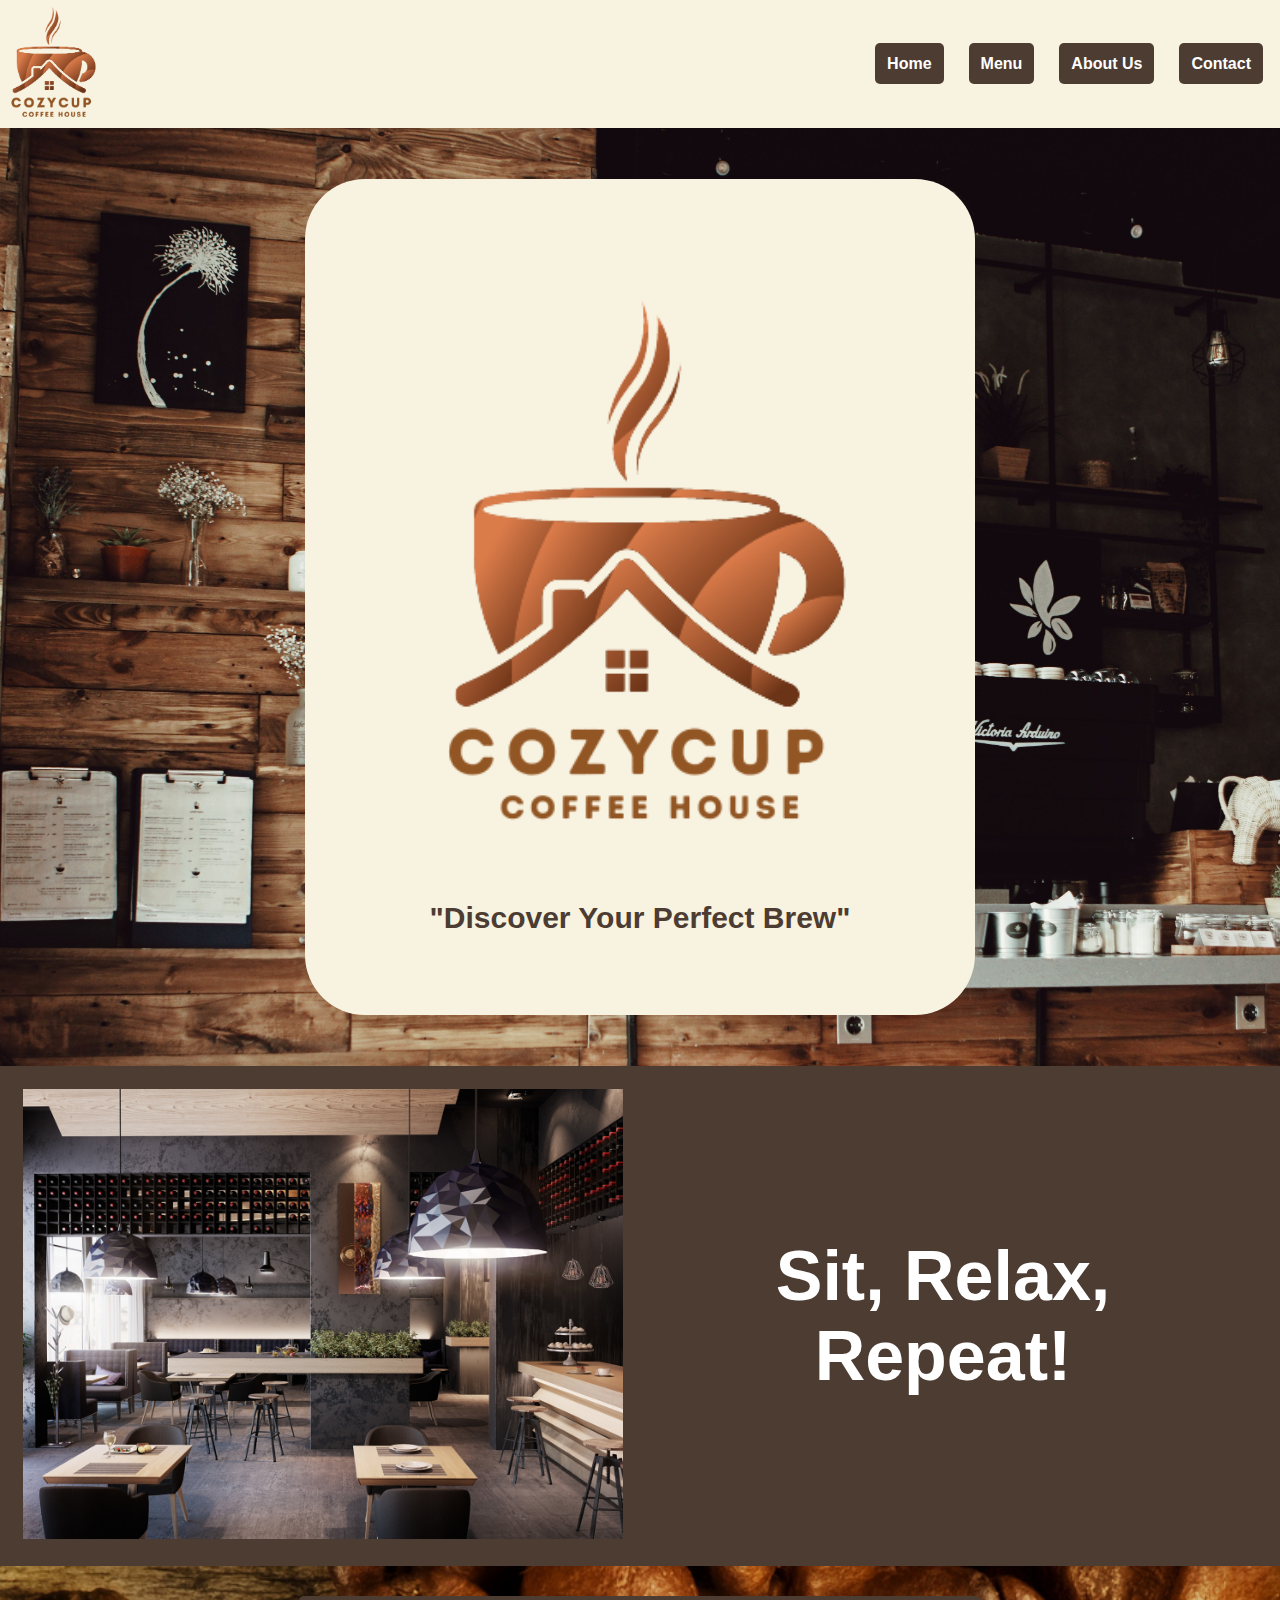
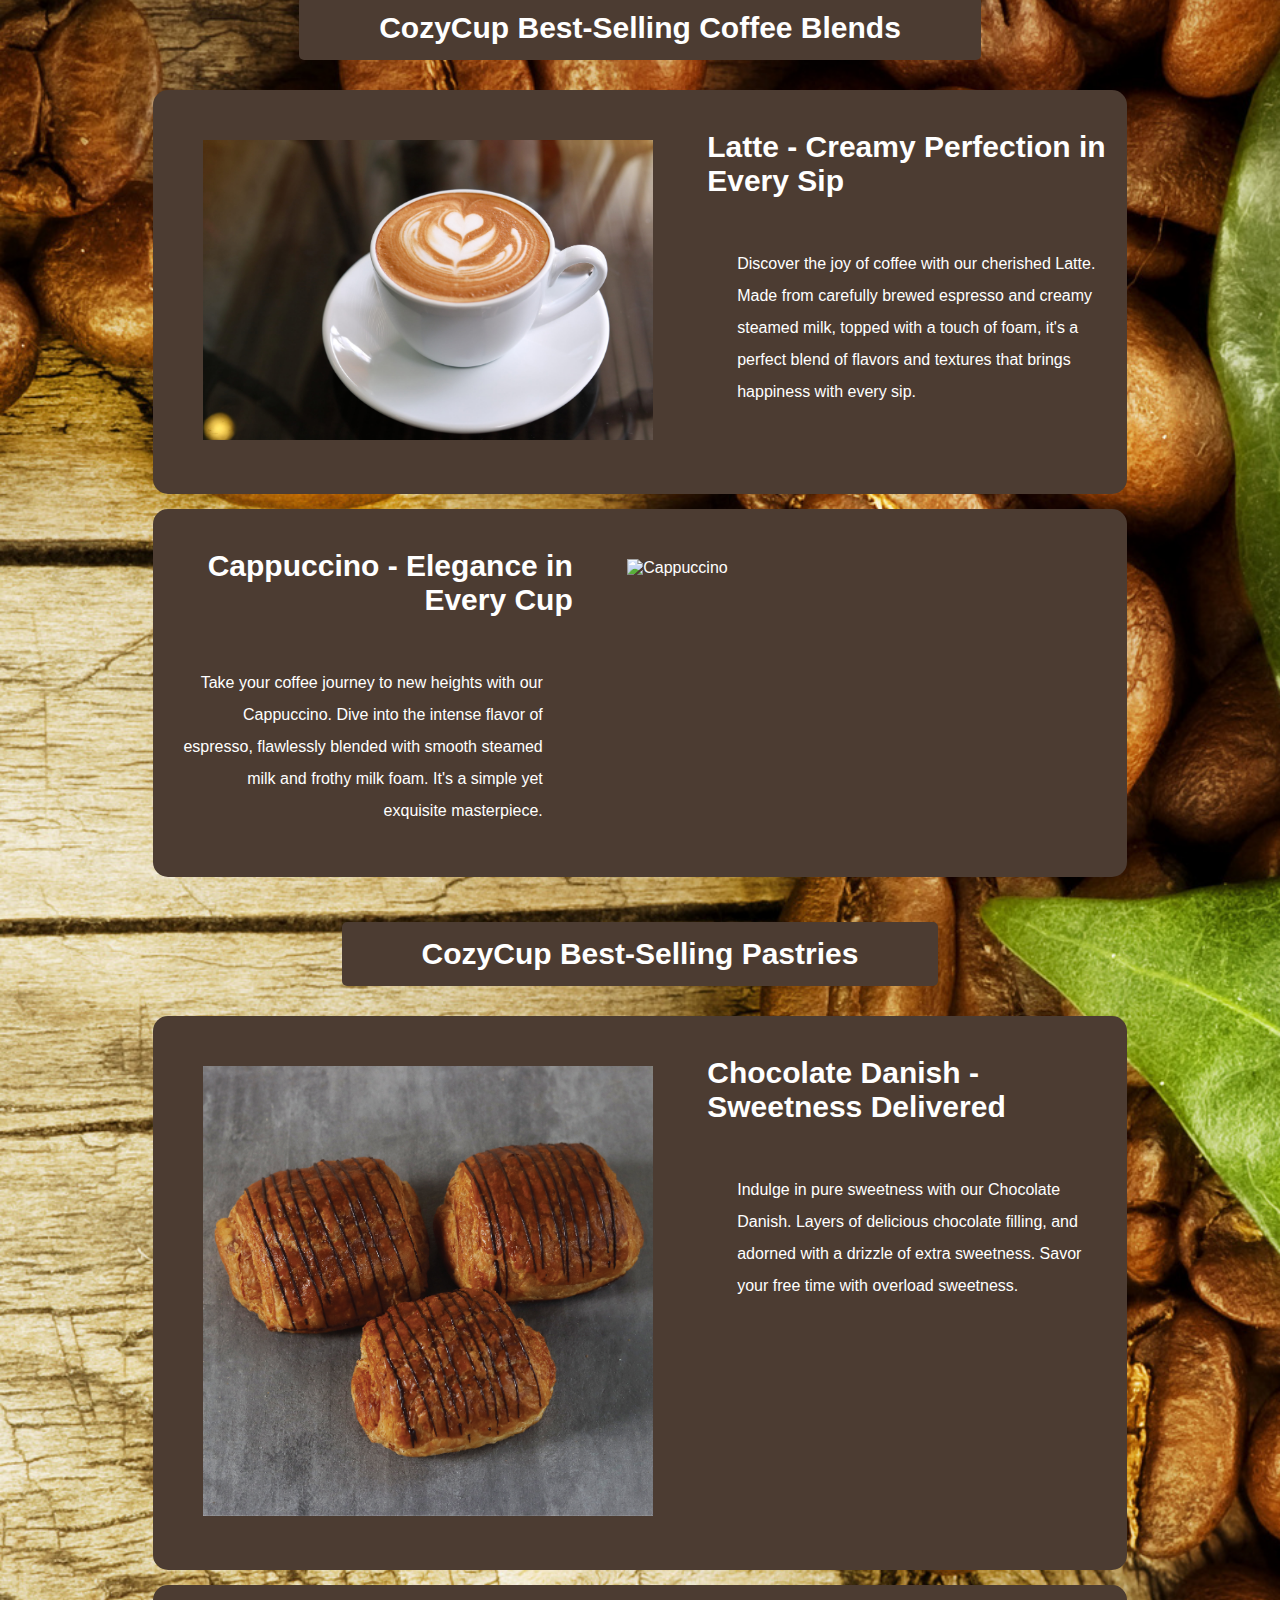
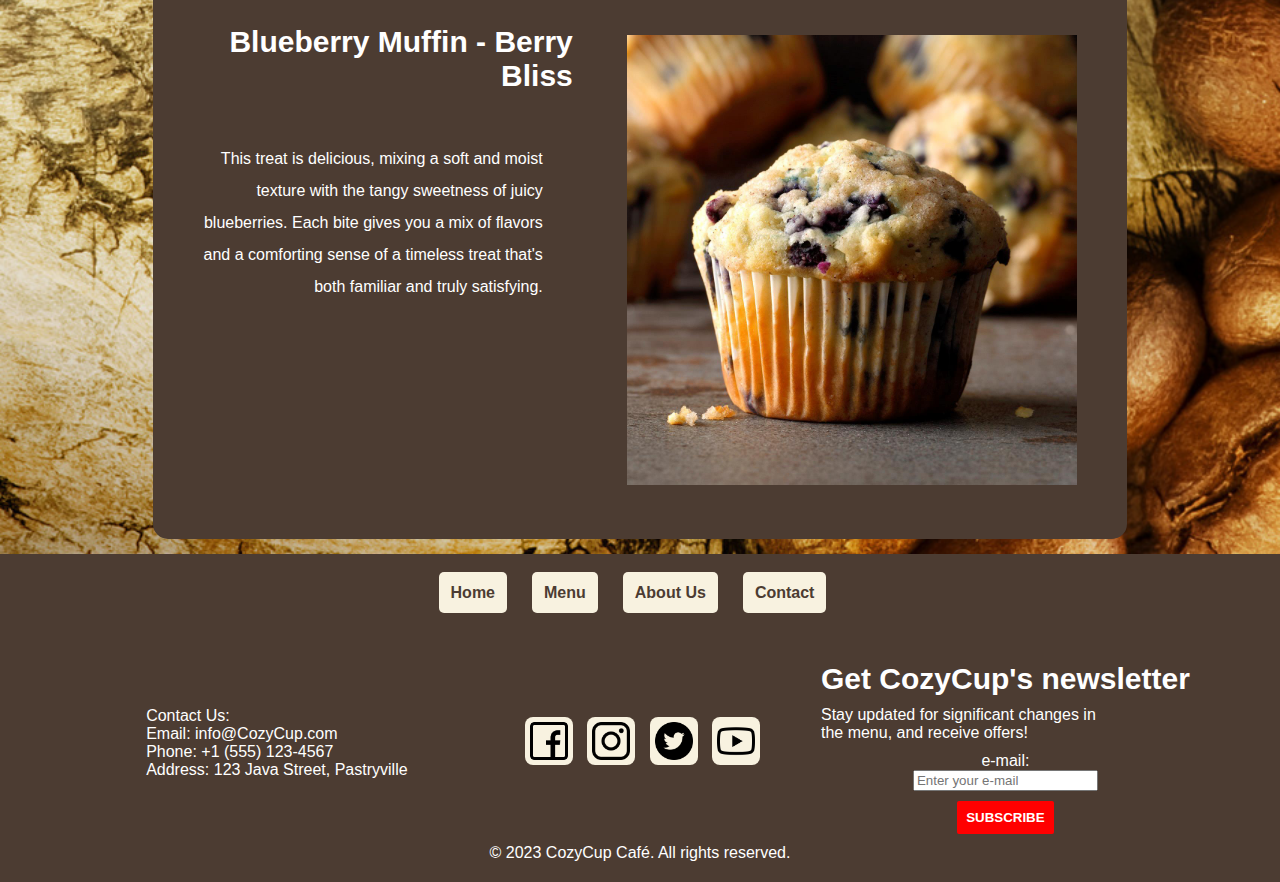
==== commit 9caf1895: "merged successful" ====
--- a/index.html
+++ b/index.html
@@ -14,36 +14,181 @@
             </div>
             <ul>
                 <li><a href="#home">Home</a></li>
-                <li><a href="#menu">Menu</a></li>
+                <li><a href="pages/menu.html">Menu</a></li>
                 <li><a href="aboutus.html">About Us</a></li>
                 <li><a href="contact.html">Contact</a></li>
             </ul>
         </nav>
     </header>
 
-    <section id="home" class="hero">
-        <h1>Welcome to CozyCup Café</h1>
-        <p>Discover Your Perfect Brew</p>
-        <a href="#menu" class="cta-button">Explore Menu</a>
+    <section id="home" class="section-menu">
+        <div class="main-menu">
+            <h1><img src="img/logo.png" alt="CozyCup Café Logo" class="home-logo"></h1>
+            <p class="p1">"Discover Your Perfect Brew"</p>
+        </div>
     </section>
-
-    <section id="menu" class="menu">
-        <h2>Our Menu</h2>
-        <!-- Add menu items here -->
-    </section>
-
-    <section id="about" class="about">
-        <h2>About Us</h2>
-        <p>Discover the story behind CozyCup Café...</p>
-    </section>
-
-    <section id="contact" class="contact">
-        <h2>Contact Us</h2>
-        <p>Have questions or feedback? Reach out to us...</p>
-    </section>
+    <div class="between">
+        <p>
+            <img src="img/interior.jpeg" alt="interior" class="interior">
+        </p>
+        <p class="tagline">Sit, Relax, Repeat!</p>
+        <!--might add subheader-->
+    </div>
+    <div class="items-bg">
+        <div>
+            <h2>
+                <p>CozyCup Best-Selling Coffee Blends</p>
+            </h2>
+        </div>
+        <div class="main-items">
+            
+            <div class="item-frame">
+                <div class="lattepic">
+                    <img src="img/latte.jpeg" alt="latte" >
+                </div>
+                <div class="item-info">
+                    <div class="item-title">
+                        <p>Latte - Creamy Perfection in Every Sip</p>
+                    </div>
+                    <div class="item-desc">
+                        <p>
+                            Discover the joy of coffee with our cherished Latte. 
+                            Made from carefully brewed espresso and creamy steamed milk, 
+                            topped with a touch of foam, it's a perfect blend of flavors and 
+                            textures that brings happiness with every sip.
+                        </p>
+                    </div>
+                </div>
+            </div>
+        </div>
+    
+        <div class="main-items">
+            
+            <div class="item-frame">
+                
+                <div class="item-info">
+                    <div class="item-title2">
+                        <p>Cappuccino - Elegance in Every Cup</p>
+                    </div>
+                    <div class="item-desc2">
+                        <p>
+                            Take your coffee journey to new heights with our Cappuccino. 
+                            Dive into the intense flavor of espresso, 
+                            flawlessly blended with smooth steamed milk and frothy milk foam. 
+                            It's a simple yet exquisite masterpiece.
+                        </p>
+                    </div>
+                </div>
+                <div class="lattepic">
+                    <img src="img/Cappuccino.jpeg" alt="Cappuccino" >
+                </div>
+            </div>
+        </div>
+    
+        <div>
+            <h2>
+                <p>CozyCup Best-Selling Pastries</p>
+            </h2>
+        </div>
+    
+        <div class="main-items">
+            
+            <div class="item-frame">
+                <div class="lattepic">
+                    <img src="img/chocolate-danish.jpeg" alt="chocolate-danish" >
+                </div>
+                <div class="item-info">
+                    <div class="item-title">
+                        <p>Chocolate Danish - Sweetness Delivered</p>
+                    </div>
+                    <div class="item-desc">
+                        <p>
+                            Indulge in pure sweetness with our Chocolate Danish.
+                            Layers of delicious chocolate
+                            filling, and adorned with a drizzle of extra sweetness.
+                            Savor your free time with overload sweetness.
+                        </p>
+                    </div>
+                </div>
+            </div>
+        </div>
+    
+        <div class="main-items">
+            
+            <div class="item-frame">
+                
+                <div class="item-info">
+                    <div class="item-title2">
+                        <p>Blueberry Muffin - Berry Bliss</p>
+                    </div>
+                    <div class="item-desc2">
+                        <p>
+                            This treat is delicious, mixing a soft and moist texture with the tangy 
+                            sweetness of juicy blueberries. Each bite gives you a mix of flavors 
+                            and a comforting sense of a timeless treat that's both familiar and 
+                            truly satisfying.
+                        </p>
+                    </div>
+                </div>
+                <div class="lattepic">
+                    <img src="img/blueberry-muffin.jpeg" alt="blueberry-muffin" >
+                </div>
+            </div>
+        </div>
+    
+        <div class="discover-out"> <!--duct tape for footer and item-menu lol-->
+        </div>
+    </div>
+    
+    <!--https://www.nicepng.com/png/detail/436-4367879_pop-up-form-email-newsletter-sign-up-subscribe.png-->
 
     <footer>
+        <ul class="footer-nav">
+            <li><a href="#home">Home</a></li>
+            <li><a href="pages/menu.html">Menu</a></li>
+            <li><a href="#about">About Us</a></li>
+            <li><a href="#contact">Contact</a></li>
+        </ul>
+        <div class="footer-details">
+            
+            <div class="social-info">
+                <p>Contact Us:</p>
+                <p>Email: info@CozyCup.com</p>
+                <p>Phone: +1 (555) 123-4567</p>
+                <p>Address: 123 Java Street, Pastryville</p>
+            </div>
+            <div class="social-icons">
+                <a href="https://www.facebook.com" target="_blank">
+                    <img src="img/facebook.png" alt="social-icon">
+                </a>
+                <a href="https://www.instagram.com" target="_blank">
+                    <img src="img/instagram.png" alt="social-icon">
+                </a>
+                <a href="https://www.twitter.com" target="_blank">
+                    <img src="img/twitter.png" alt="social-icon">
+                </a>
+                <a href="https://www.youtube.com" target="_blank">
+                    <img src="img/youtube.png" alt="social-icon">
+                </a>
+            </div>
+            <div class="social-form">
+                <div class="social-title">
+                    <p>Get CozyCup's newsletter</p>
+                </div>
+                <div class="social-desc">
+                    <p>Stay updated for significant changes in the menu, and receive offers!</p>
+                </div>
+                <div class="social-email">
+                    <p>e-mail:</p>
+                    <input type="email" name="email" placeholder="Enter your e-mail">
+                </div>
+                <div class="social-button">
+                    <button>SUBSCRIBE</button>
+                </div>
+            </div>
+        </div>
         <p>&copy; 2023 CozyCup Café. All rights reserved.</p>
     </footer>
+    
 </body>
 </html>
--- a/css/styles.css
+++ b/css/styles.css
@@ -4,6 +4,7 @@
     padding: 0;
 }
 
+/* ---Overalls--- */
 body {
     font-family: Arial, sans-serif;
     background-color: #f8f2e0;
@@ -11,11 +12,13 @@
 }
 
 header {
-    background-color: #fff;
+    background-color: #f8f2e0;
     box-shadow: 0 2px 5px rgba(0, 0, 0, 0.1);
-    padding: 20px;
-}
-
+    padding: 2px;
+}
+/* ---Overalls--- */
+
+/* ---Main-Header--- */
 nav {
     display: flex;
     justify-content: space-between;
@@ -29,94 +32,172 @@
 nav ul {
     list-style: none;
     display: flex;
-    gap: 20px;
+    gap: 10px;
 }
 
 nav a {
     text-decoration: none;
+    color: white;
+    font-weight: bold;
+    transition: opacity 0.15s;
+    padding: 12px;
+    background-color: #4c3c32;
+    border-radius: 5px;
+    margin-right: 15px;
+}
+
+nav a:hover {
+    opacity: 0.9;
+}
+
+nav a:active{
+    opacity: 0.5;
+}
+/* ---Main-Header--- */
+
+/* ---Main-Menu--- */
+.section-menu{
+    background-image: url('../img/main-menu.jpeg');
+    background-size: cover;
+    background-repeat: no-repeat;
+    background-position: center center;
+    background-size: cover;
+    padding: 1px;
+    display: flex;
+    justify-content: center;
+}
+
+.main-menu{
+    display: inline-block;
+    padding: 50px;
+    margin: 50px;
+    background-color: #f8f2e0;
+    border-radius: 60px;
+    
+}
+
+.home-logo {
+    display: inline-block;
+    font-size: 36px;
     color: #4c3c32;
-    font-weight: bold;
-    transition: color 0.3s;
-}
-
-nav a:hover {
-    color: #7e685b;
-}
-
-.hero {
+    width: 470px;
+    height: auto;
+    padding: 50px;
+}
+
+.p1 {
+    font-weight: bold;
+    font-size: 30px;
+    color: #4c3c32;
     text-align: center;
-    padding: 150px 0;
-    background-image: url('hero-bg.jpg');
-    background-size: cover;
-    color: white;
-}
-
-.hero h1 {
-    font-size: 36px;
-    margin-bottom: 20px;
-}
-
-.hero p {
-    font-size: 18px;
-    margin-bottom: 40px;
-}
-
-.cta-button {
-    display: inline-block;
-    padding: 10px 20px;
-    background-color: #4c3c32;
-    color: white;
-    text-decoration: none;
+    padding-bottom: 30px;
+}
+/* ---Main-Menu--- */
+
+/* ---Menu-between--- */
+.between{
+    display: flex;
+    padding: 20px;
+    box-shadow: 0 2px 5px rgba(0, 0, 0, 0.1);
+    background-color: #4c3c32;
+    justify-content: center;
+    align-items: center;
+}
+.interior{
+    width: 600px;
+    height: auto;
+    border-style: solid;
+    border-color: #4c3c32;
+}
+
+.tagline{
+    text-align: center;
+    font-weight: bold;
+    font-size: 70px;
+    color: white;
+    margin: 100px;
+}
+/* ---Menu-between--- */
+
+/* ---popular-items--- */
+.items-bg{
+    background-image: url('../img/items-bg.jpeg');
+    background-size: cover;
+    background-repeat: no-repeat;
+    background-position: center center;
+    background-size: cover;
+}
+.main-items{
+    display: flex;
+    justify-content: center;
+    align-items: center;
+    margin-bottom: 15px;
+}
+h2{
+    text-align: center;
+    font-size: 30px;
+    padding: 30px;
+}
+h2 p{
+    display: inline-block;
+    color: white;
+    background-color: #4c3c32;
     border-radius: 5px;
-}
-
-.cta-button:hover {
-    background-color: #7e685b;
-}
-
-.menu {
-    padding: 100px 0;
-    text-align: center;
-}
-
-.menu h2 {
+    padding: 15px 80px;
+}
+
+.item-frame{
+    display: inline-block;
+    background-color: #4c3c32;
+    border-radius: 15px;
+    color: white;
+}
+.lattepic{
+    display: inline-block;
+    width: 450px;
+    margin: 50px;
+}
+.lattepic img{
+    width: 100%;
+}
+.item-info{
+    display: inline-block;
+    width: 420px;
+    vertical-align: top;
+}
+
+.item-title{
+    font-weight: bold;
     font-size: 30px;
-    margin-bottom: 20px;
-}
-
-.about {
-    padding: 100px 0;
-    text-align: center;
-    background-color: #ede4d6;
-}
-
-.about h2 {
+    margin: 40px 0px;
+    
+}
+.item-desc{
+    margin: 50px 30px;
+    line-height: 2;
+}
+
+.item-title2{
+    font-weight: bold;
     font-size: 30px;
-    margin-bottom: 20px;
-}
-
-.about p {
-    font-size: 18px;
-    max-width: 800px;
-    margin: 0 auto;
-}
-
-.contact {
-    padding: 100px 0;
-    text-align: center;
-    background-color: #4c3c32;
-    color: white;
-}
-
-.contact h2 {
-    font-size: 30px;
-    margin-bottom: 20px;
-}
-
-.contact p {
-    font-size: 18px;
-    margin-bottom: 40px;
-}
+    margin: 40px 0px;
+    text-align: right;
+}
+.item-desc2{
+    margin: 50px 30px;
+    line-height: 2;
+    text-align: right;
+}
+/* ---popular-items--- */
+
+/* ---discover--- */
+
+.discover-out{
+    display: flex;
+    justify-content: center;
+}
+
+/* ---discover--- */
 
 footer {
     background-color: #4c3c32;
@@ -124,6 +205,143 @@
     text-align: center;
     padding: 20px 0;
 }
+
+.footer-nav{
+    list-style: none;
+    display: flex;
+    gap: 10px;
+    justify-content: center;
+    padding: 10px;
+    margin-bottom: 30px;
+}
+.footer-nav a {
+    text-decoration: none;
+    color: #4c3c32;
+    font-weight: bold;
+    transition: opacity 0.15s;
+    padding: 12px;
+    background-color: #f8f2e0;
+    border-radius: 5px;
+    margin-right: 15px;
+}
+
+.footer-details{
+    display: flex;
+    align-items: center;
+    justify-content: center;
+
+}
+.social-info{
+    text-align: left;
+    margin: 0px 56px;
+}
+.social-icons{
+    justify-content: center;
+    margin: 0px 56px;
+}
+.social-icons a{
+    text-decoration: none;
+}
+.social-icons img{
+    margin: 5px;
+    background-color: #f8f2e0;
+    padding: 5px;
+    height: auto;
+    width: 38px;
+    border-radius: 8px;
+    transition: opacity 0.15s;
+}
+.social-icons img:hover{
+    opacity: 0.8;
+}
+.social-icons img:active{
+    opacity: 0.5;
+}
+.social-form{
+    margin: 10px 0px;
+}
+
+.social-title{
+    margin: 10px 0px;
+    font-size: 30px;
+    font-weight: bold;
+}
+.social-desc{
+    margin: 10px 0px;
+    width: 300px;
+    text-align: left;
+}
+.social-email{
+    margin: 10px 0px;
+}
+.social-button button{
+    background-color: red;
+    border-style: none;
+    color: white;
+    padding: 9px;
+    font-weight: bold;
+    border-radius: 2px;
+    transition: opacity 0.13s;
+}
+.social-button button:hover{
+    opacity: 0.8;
+}
+.social-button button:active{
+    opacity: 0.5;
+}
+
+
+/* --> menu.html STYLES <--*/
+
+.menu-page-bg{
+    background-image: url('../img/main-menu.jpeg');
+    background-size: cover;
+    background-repeat: no-repeat;
+    background-position: center center;
+    background-size: cover;
+    justify-content: center;
+    display: flex;
+}
+
+.menu-page-pad{
+    color: white;
+    background-color: #4c3c32;
+    padding: 40px 0px;
+    margin: 70px 0px; /* island menu margin between footer/header */
+    border-radius: 10px;
+}
+
+.menu-page-title{
+    margin: 50px;
+    text-align: center;
+    font-weight: bold;
+    font-size: 50px;
+    background-color: #3d3028;
+    border-radius: 4px;
+    padding: 8px;
+}
+
+.menu-page-list{
+    display: flex;
+    justify-content: center;
+}
+.menu-page-item{
+    margin: 30px 50px;
+    width: 400px;
+    background-color: #3d3028;
+    padding: 30px;
+}
+
+.menu-item-title{
+    font-weight: bold;
+    font-size: 20px;
+}
+
+
+.menu-page-list p{
+    padding: 10px;
+}
+
 .clearfix{
     overflow: hidden;
     
@@ -190,29 +408,3 @@
     position: absolute;
     margin-left: 50px;
 }
-/* footer */
-footer {
-    background-color: #4c3c32;
-    color: white;
-    text-align: center;
-    padding: 20px 0;
-    }
-
-.footer-nav{
-    list-style: none;
-    display: flex;
-    gap: 10px;
-    justify-content: center;
-    padding: 10px;
-    margin-bottom: 30px;
-    }
-.footer-nav a {
-    text-decoration: none;
-    color: #4c3c32;
-    font-weight: bold;
-    transition: opacity 0.15s;
-    padding: 12px;
-    background-color: #f8f2e0;
-    border-radius: 5px;
-    margin-right: 15px;
-}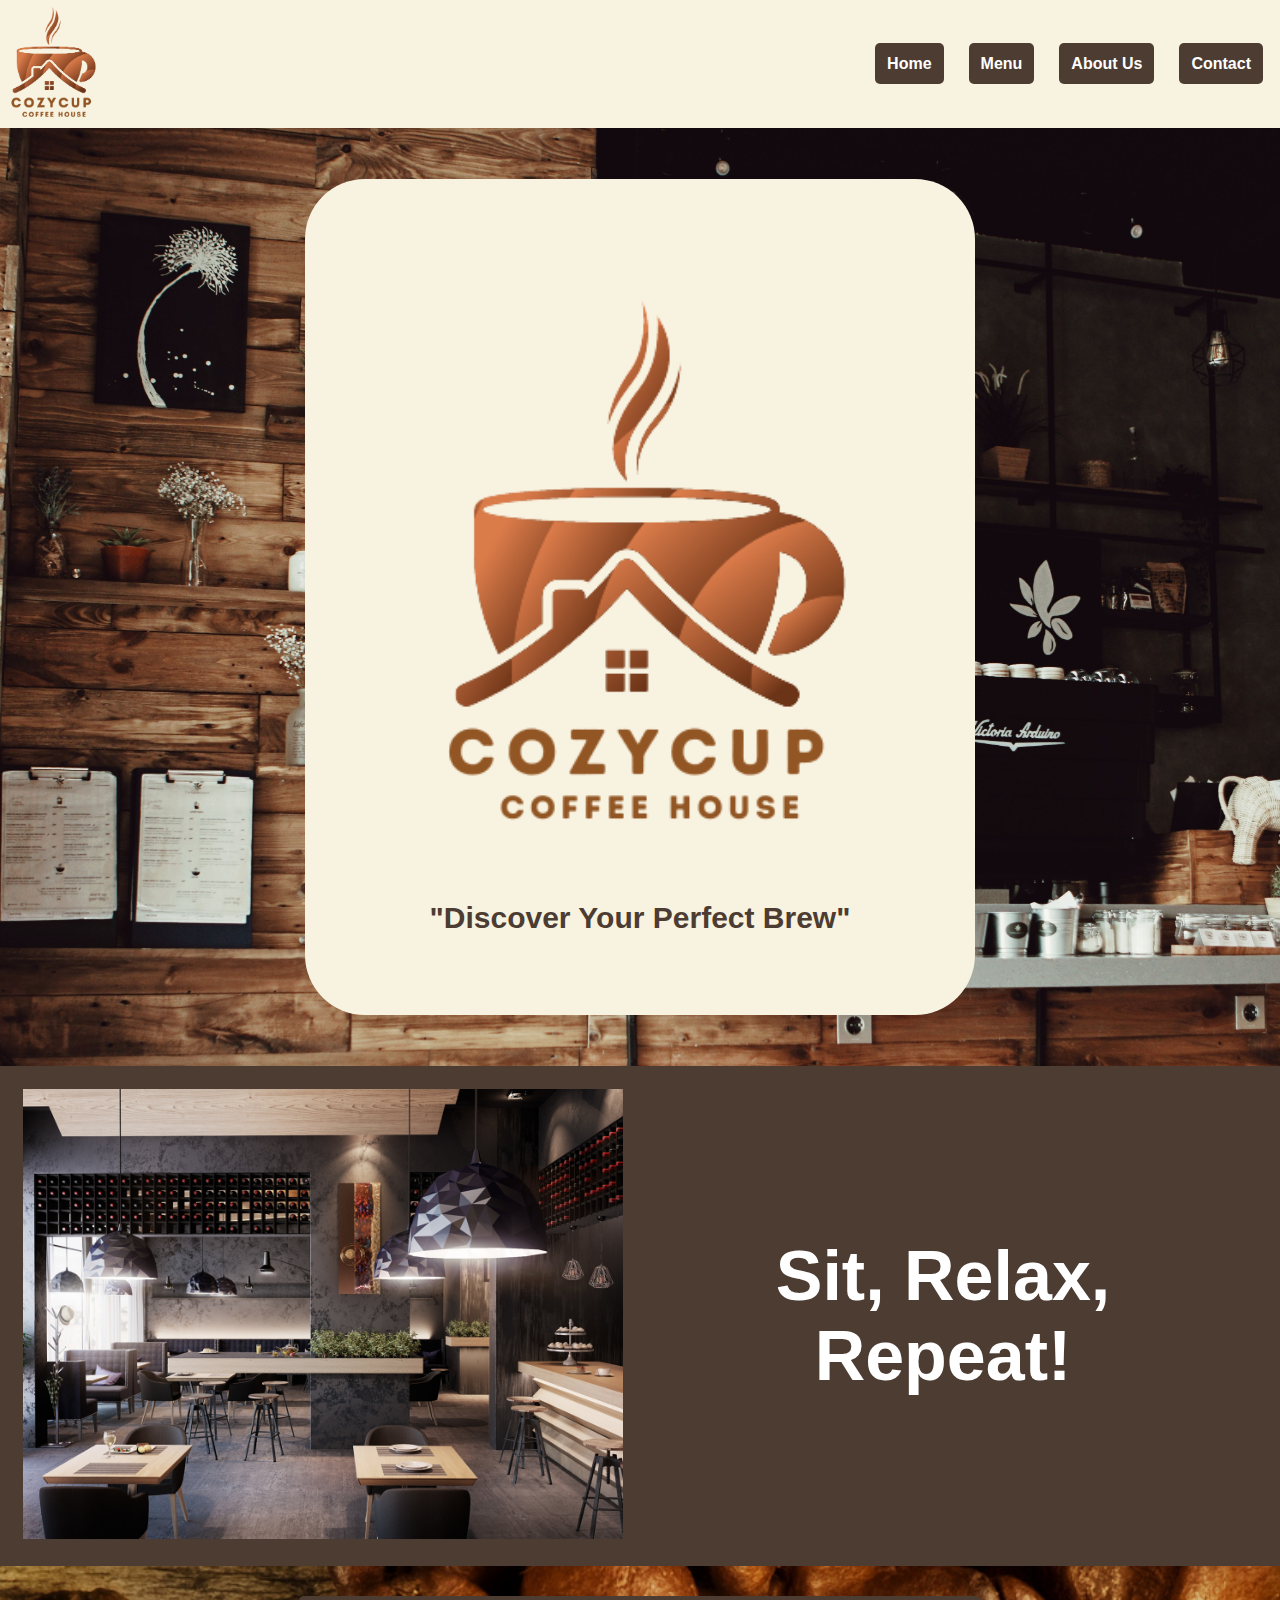
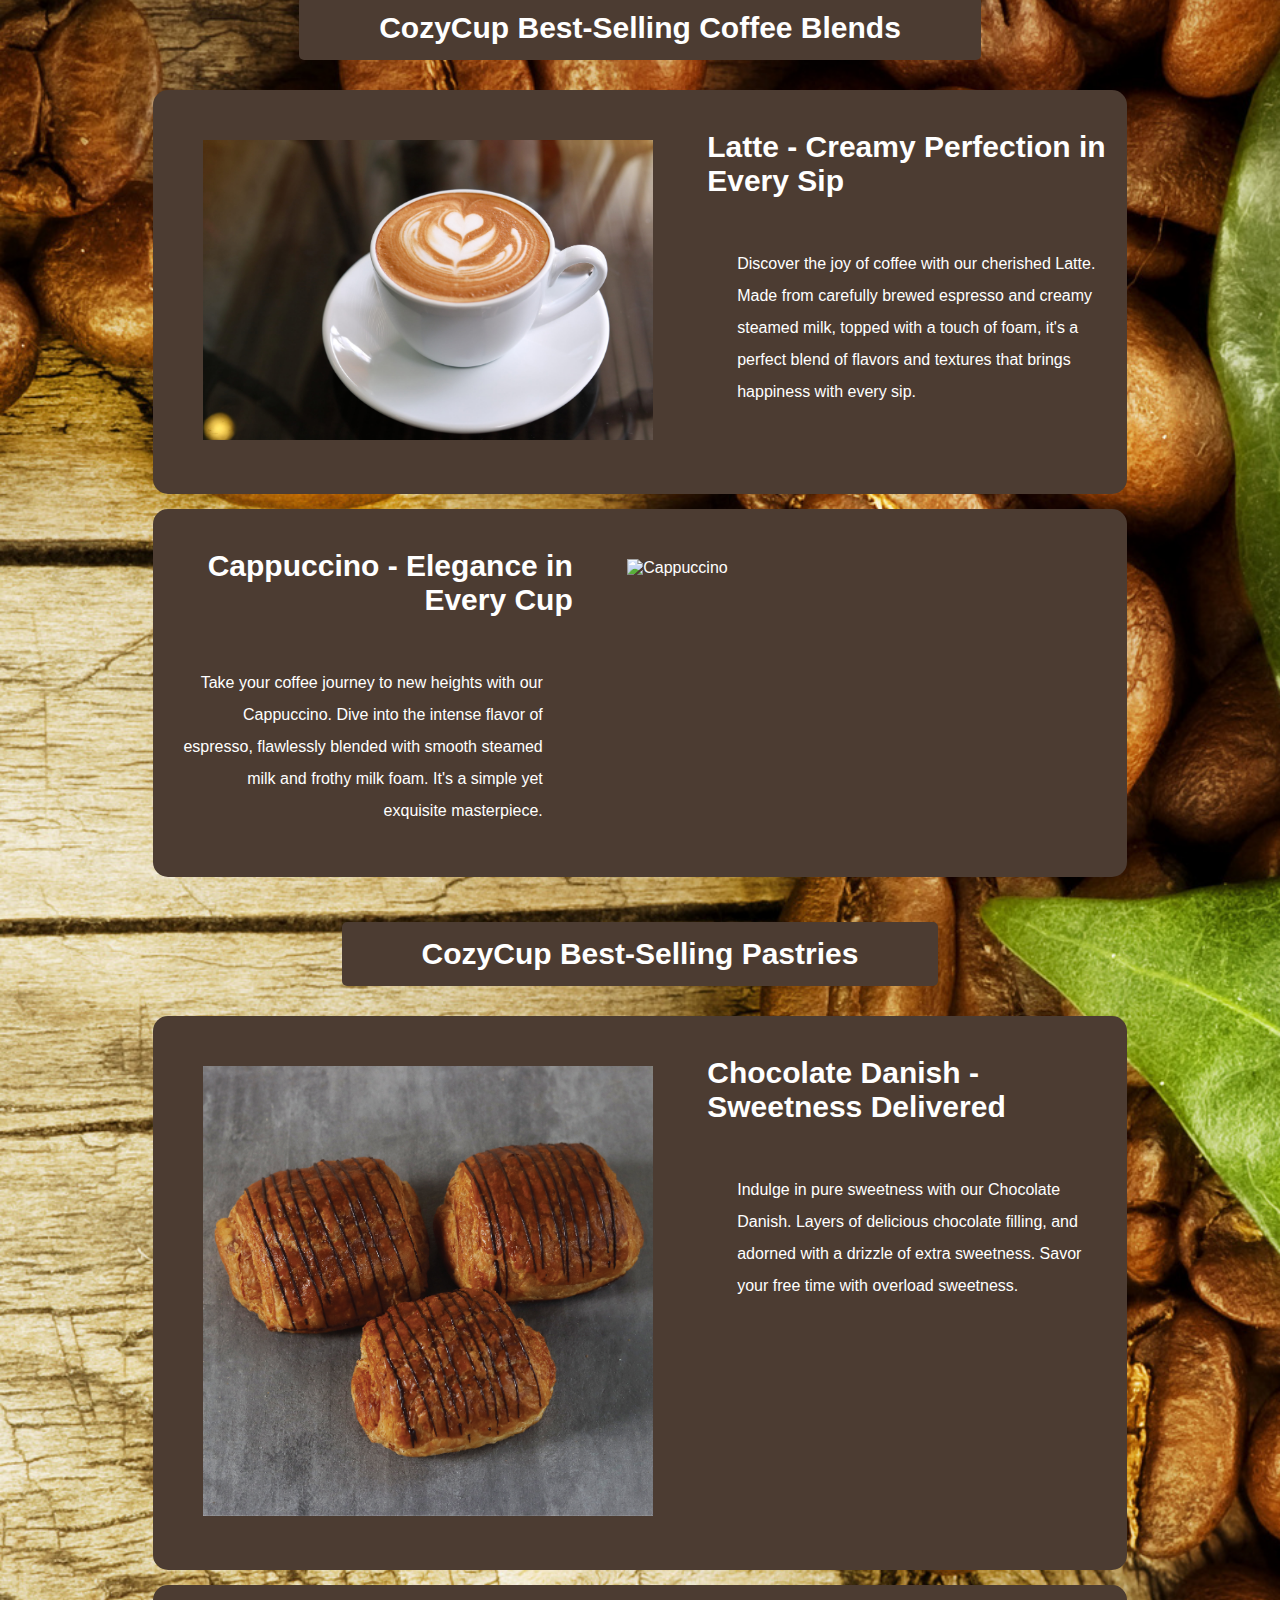
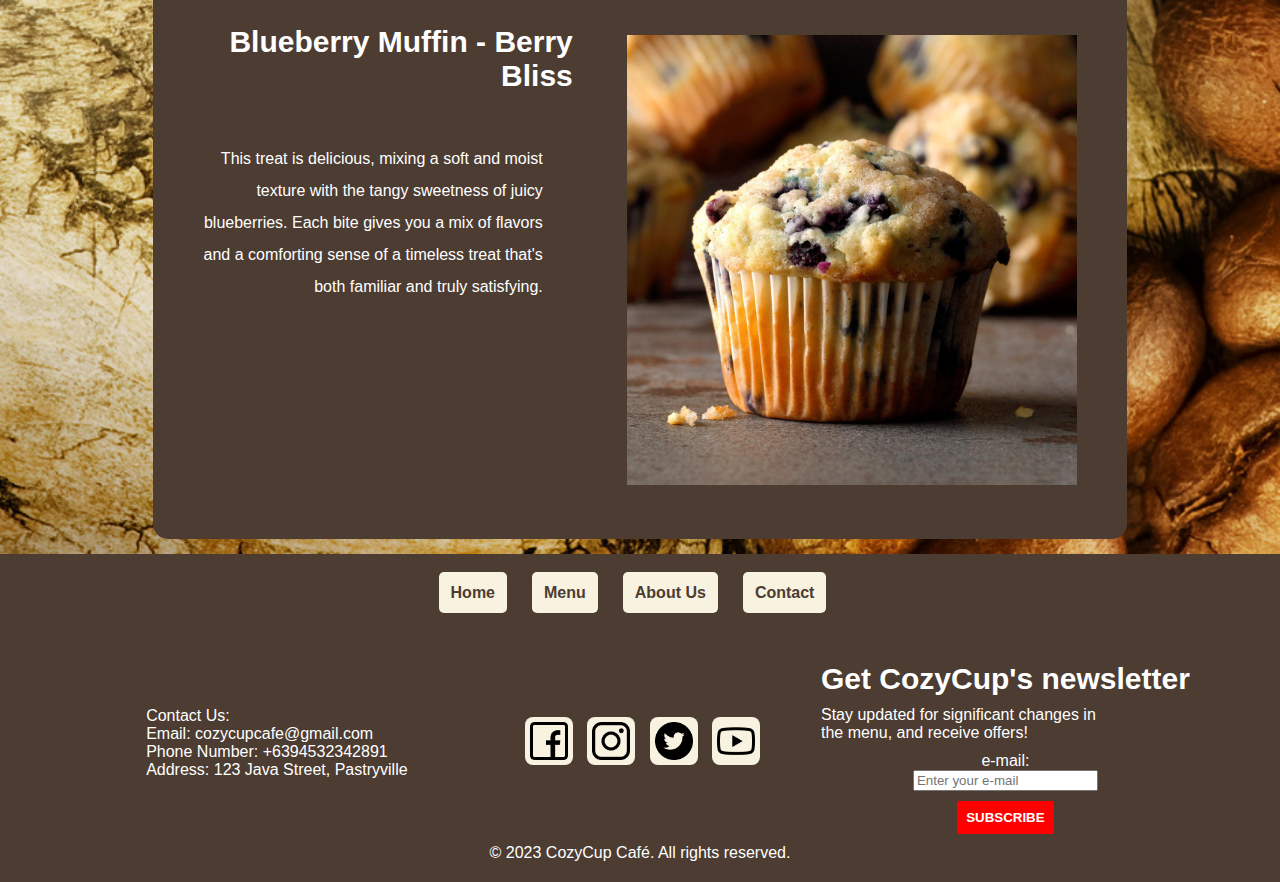
==== commit a268cfe9: "organized the files" ====
--- a/index.html
+++ b/index.html
@@ -15,8 +15,8 @@
             <ul>
                 <li><a href="#home">Home</a></li>
                 <li><a href="pages/menu.html">Menu</a></li>
-                <li><a href="aboutus.html">About Us</a></li>
-                <li><a href="contact.html">Contact</a></li>
+                <li><a href="pages/aboutus.html">About Us</a></li>
+                <li><a href="pages/contact.html">Contact</a></li>
             </ul>
         </nav>
     </header>
@@ -146,15 +146,15 @@
         <ul class="footer-nav">
             <li><a href="#home">Home</a></li>
             <li><a href="pages/menu.html">Menu</a></li>
-            <li><a href="#about">About Us</a></li>
-            <li><a href="#contact">Contact</a></li>
+            <li><a href="pages/aboutus.html">About Us</a></li>
+            <li><a href="pages/contact.html">Contact</a></li>
         </ul>
         <div class="footer-details">
             
             <div class="social-info">
                 <p>Contact Us:</p>
-                <p>Email: info@CozyCup.com</p>
-                <p>Phone: +1 (555) 123-4567</p>
+                <p>Email: cozycupcafe@gmail.com</p>
+                <p>Phone Number: +6394532342891</p>
                 <p>Address: 123 Java Street, Pastryville</p>
             </div>
             <div class="social-icons">
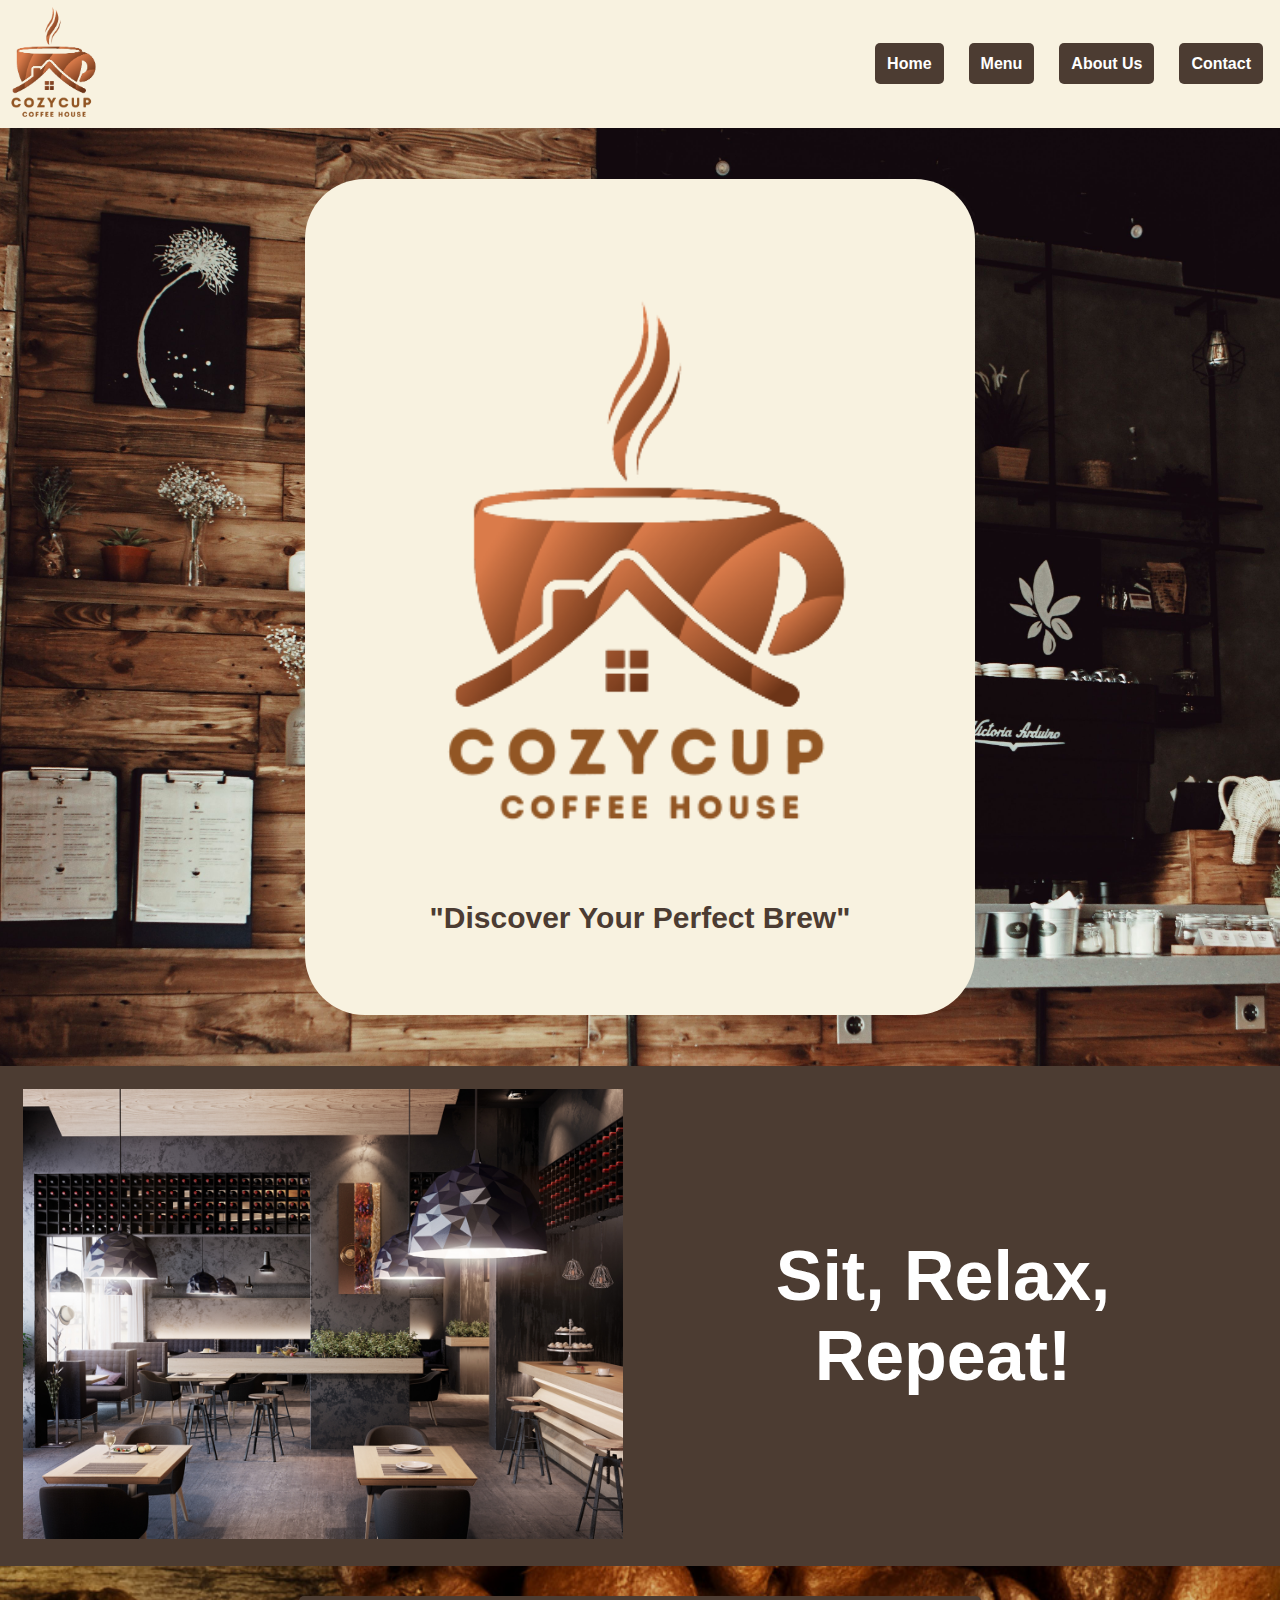
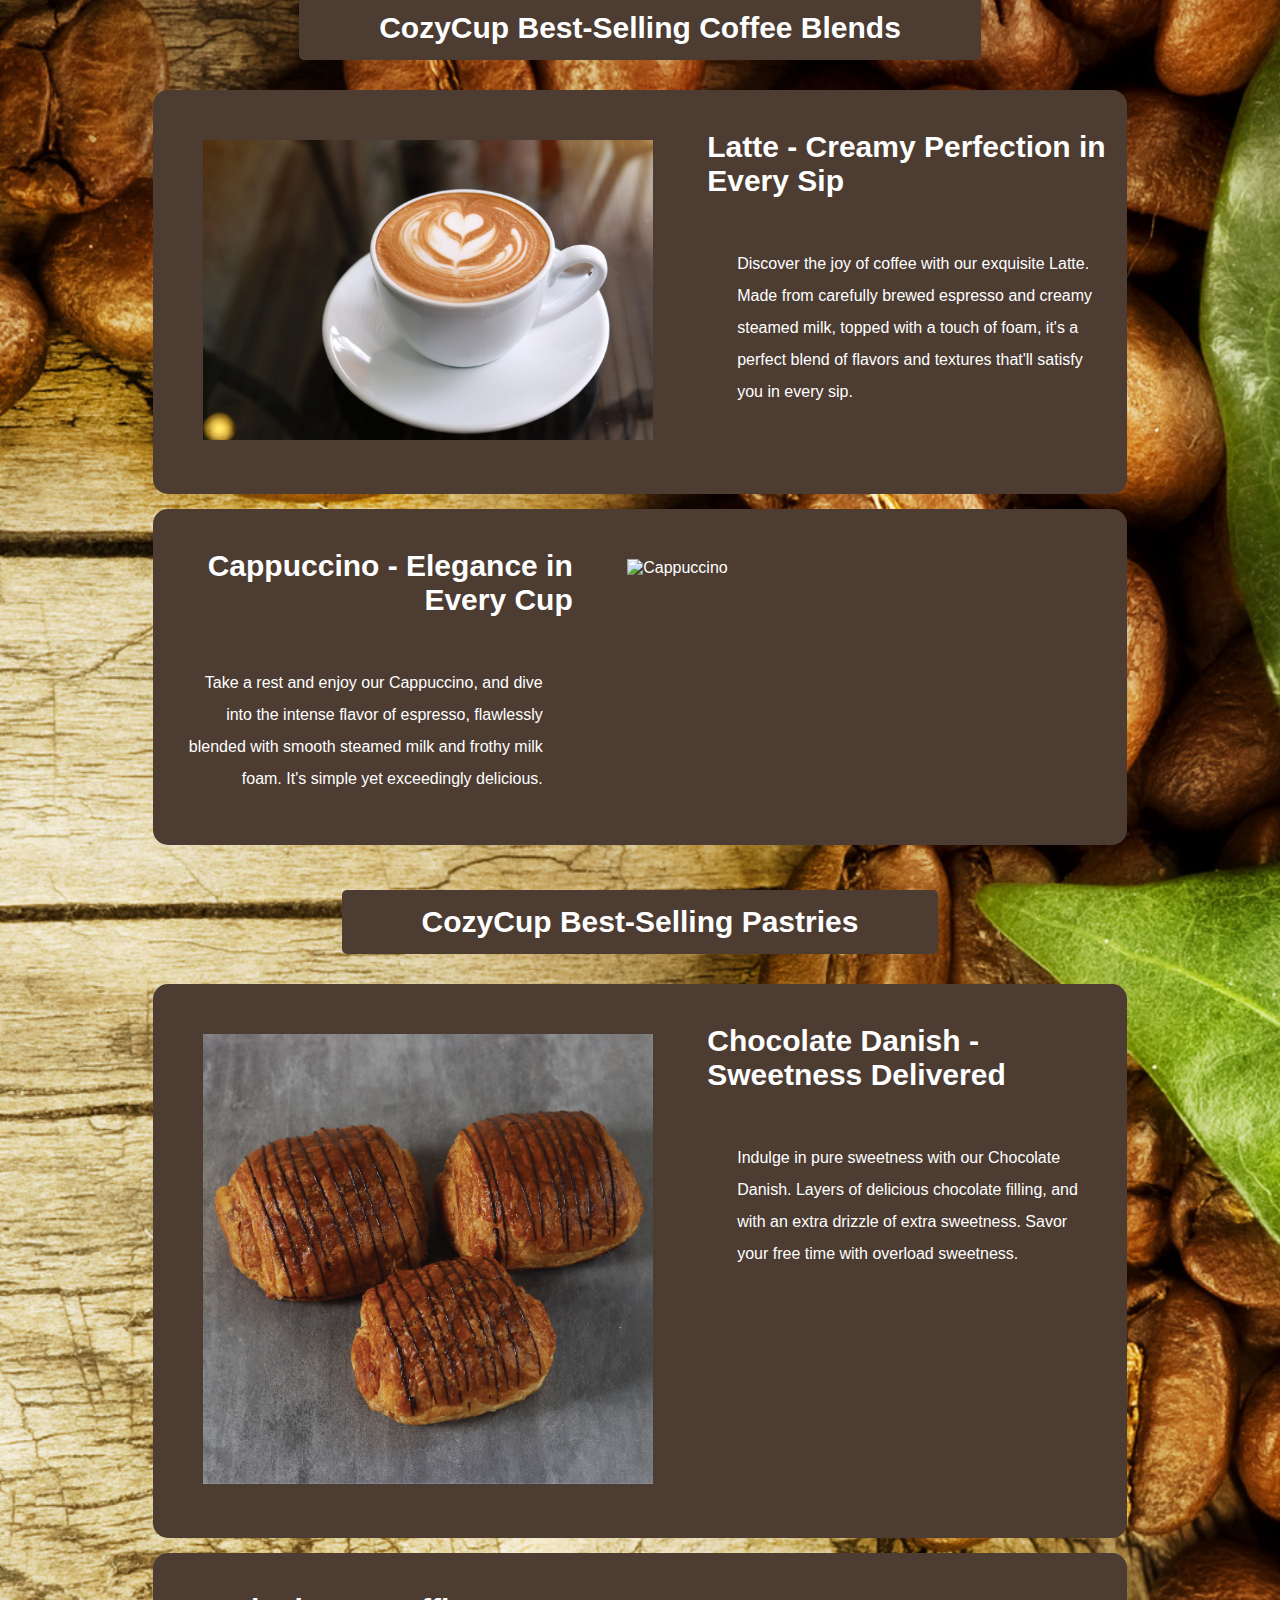
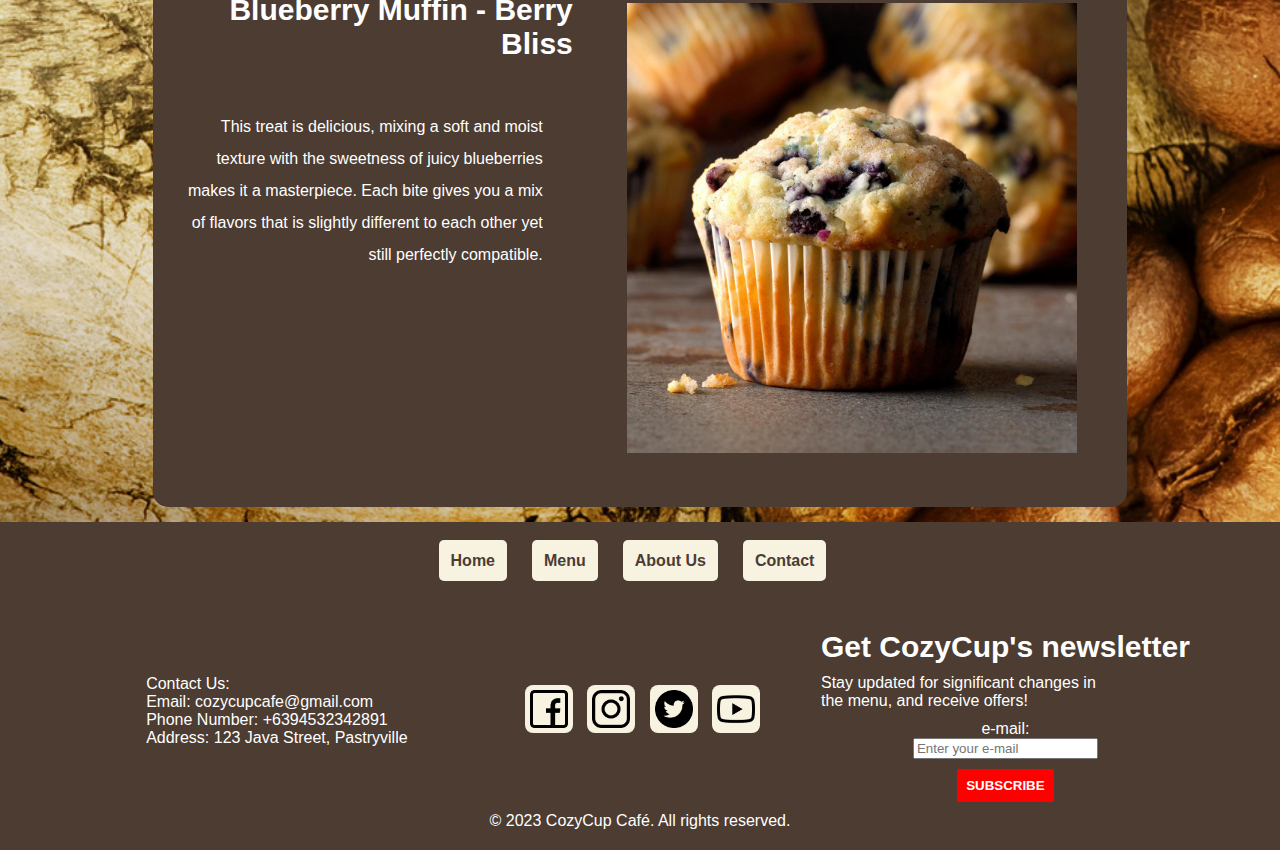
==== commit fdd5d4f5: "Lessened the expressiveness of the descriptions... Because I felt slightly cringe lol." ====
--- a/index.html
+++ b/index.html
@@ -52,10 +52,10 @@
                     </div>
                     <div class="item-desc">
                         <p>
-                            Discover the joy of coffee with our cherished Latte. 
+                            Discover the joy of coffee with our exquisite Latte. 
                             Made from carefully brewed espresso and creamy steamed milk, 
                             topped with a touch of foam, it's a perfect blend of flavors and 
-                            textures that brings happiness with every sip.
+                            textures that'll satisfy you in every sip.
                         </p>
                     </div>
                 </div>
@@ -72,10 +72,10 @@
                     </div>
                     <div class="item-desc2">
                         <p>
-                            Take your coffee journey to new heights with our Cappuccino. 
-                            Dive into the intense flavor of espresso, 
+                            Take a rest and enjoy our Cappuccino, and
+                            dive into the intense flavor of espresso, 
                             flawlessly blended with smooth steamed milk and frothy milk foam. 
-                            It's a simple yet exquisite masterpiece.
+                            It's simple yet exceedingly delicious.
                         </p>
                     </div>
                 </div>
@@ -105,7 +105,7 @@
                         <p>
                             Indulge in pure sweetness with our Chocolate Danish.
                             Layers of delicious chocolate
-                            filling, and adorned with a drizzle of extra sweetness.
+                            filling, and with an extra drizzle of extra sweetness.
                             Savor your free time with overload sweetness.
                         </p>
                     </div>
@@ -123,10 +123,10 @@
                     </div>
                     <div class="item-desc2">
                         <p>
-                            This treat is delicious, mixing a soft and moist texture with the tangy 
-                            sweetness of juicy blueberries. Each bite gives you a mix of flavors 
-                            and a comforting sense of a timeless treat that's both familiar and 
-                            truly satisfying.
+                            This treat is delicious, mixing a soft and moist texture with the 
+                            sweetness of juicy blueberries makes it a masterpiece. 
+                            Each bite gives you a mix of flavors that is slightly different to each other yet
+                            still perfectly compatible.
                         </p>
                     </div>
                 </div>
--- a/css/styles.css
+++ b/css/styles.css
@@ -391,6 +391,9 @@
     margin-top: 50px;
     margin-bottom: 50px;    
 }
+.contactInfo h1{
+    text-align: center;
+}
 .textbox{
     width: 300px;
     height: 100px;
